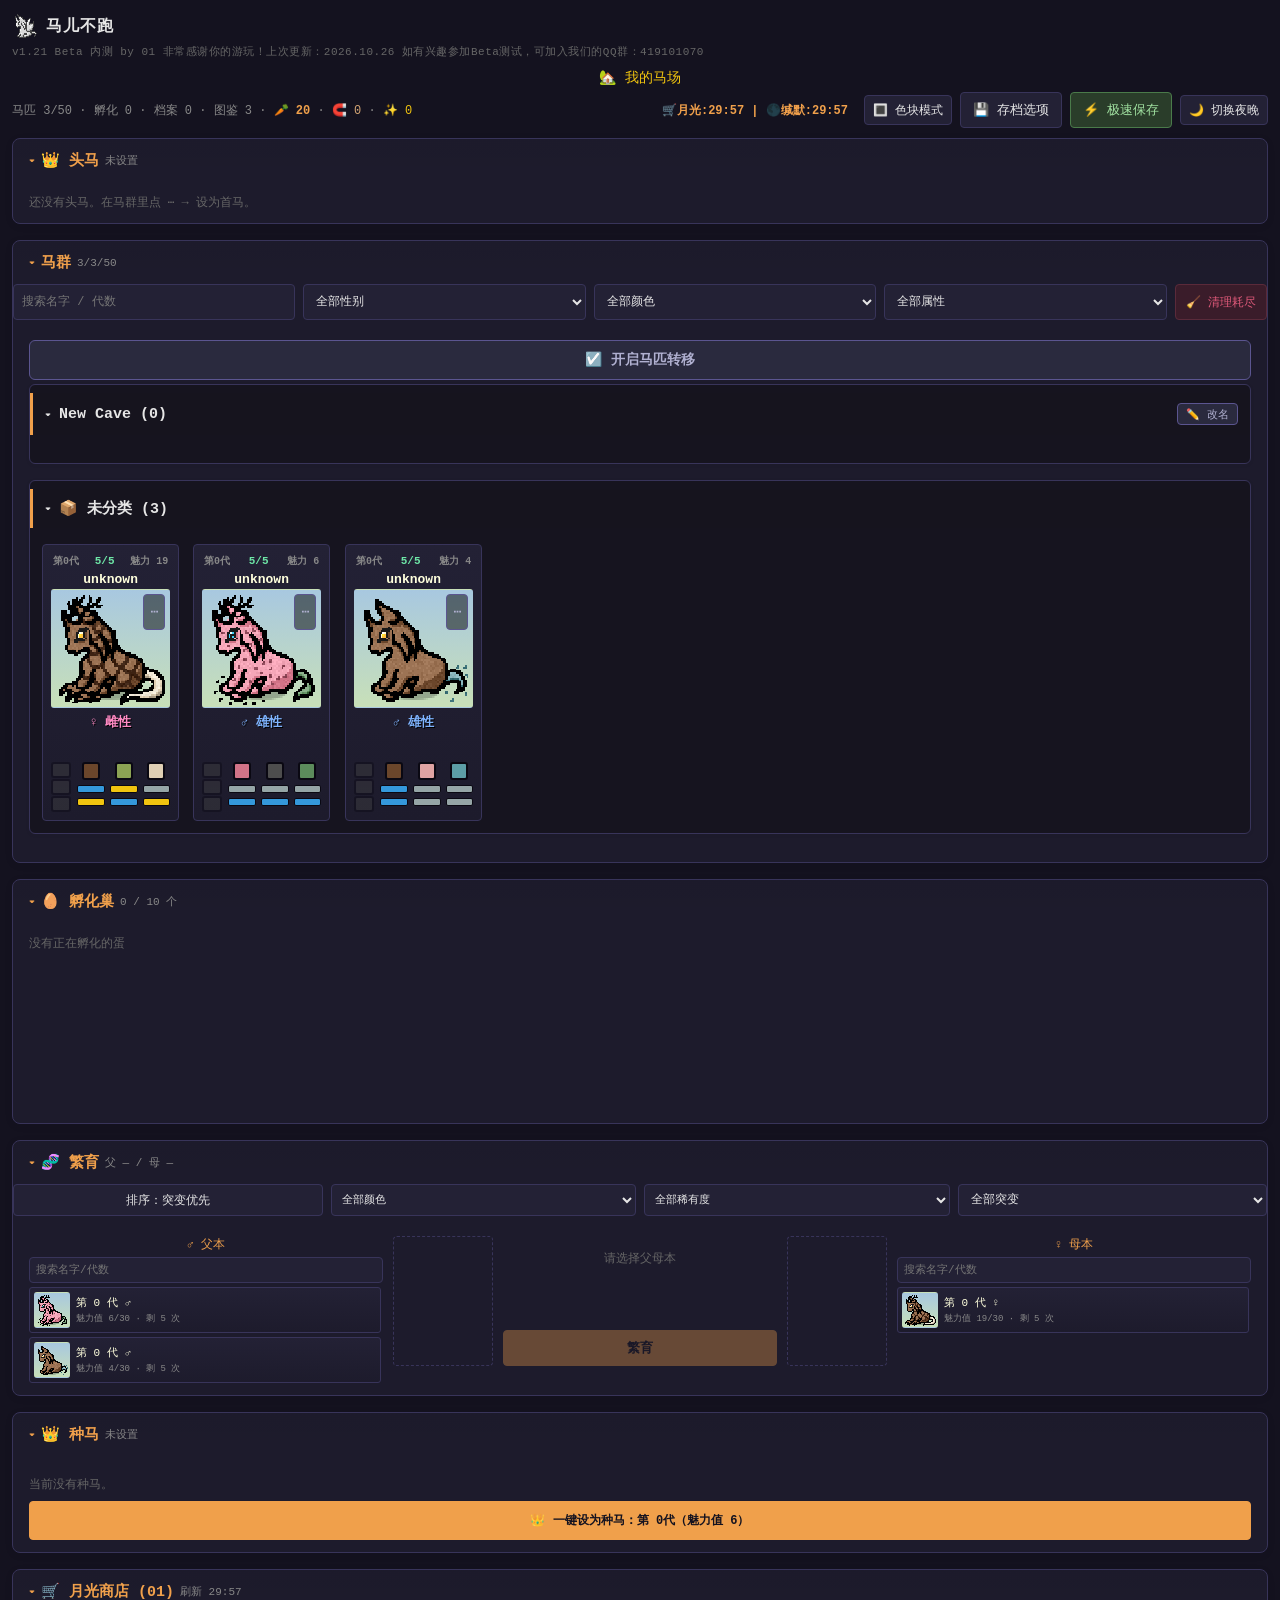
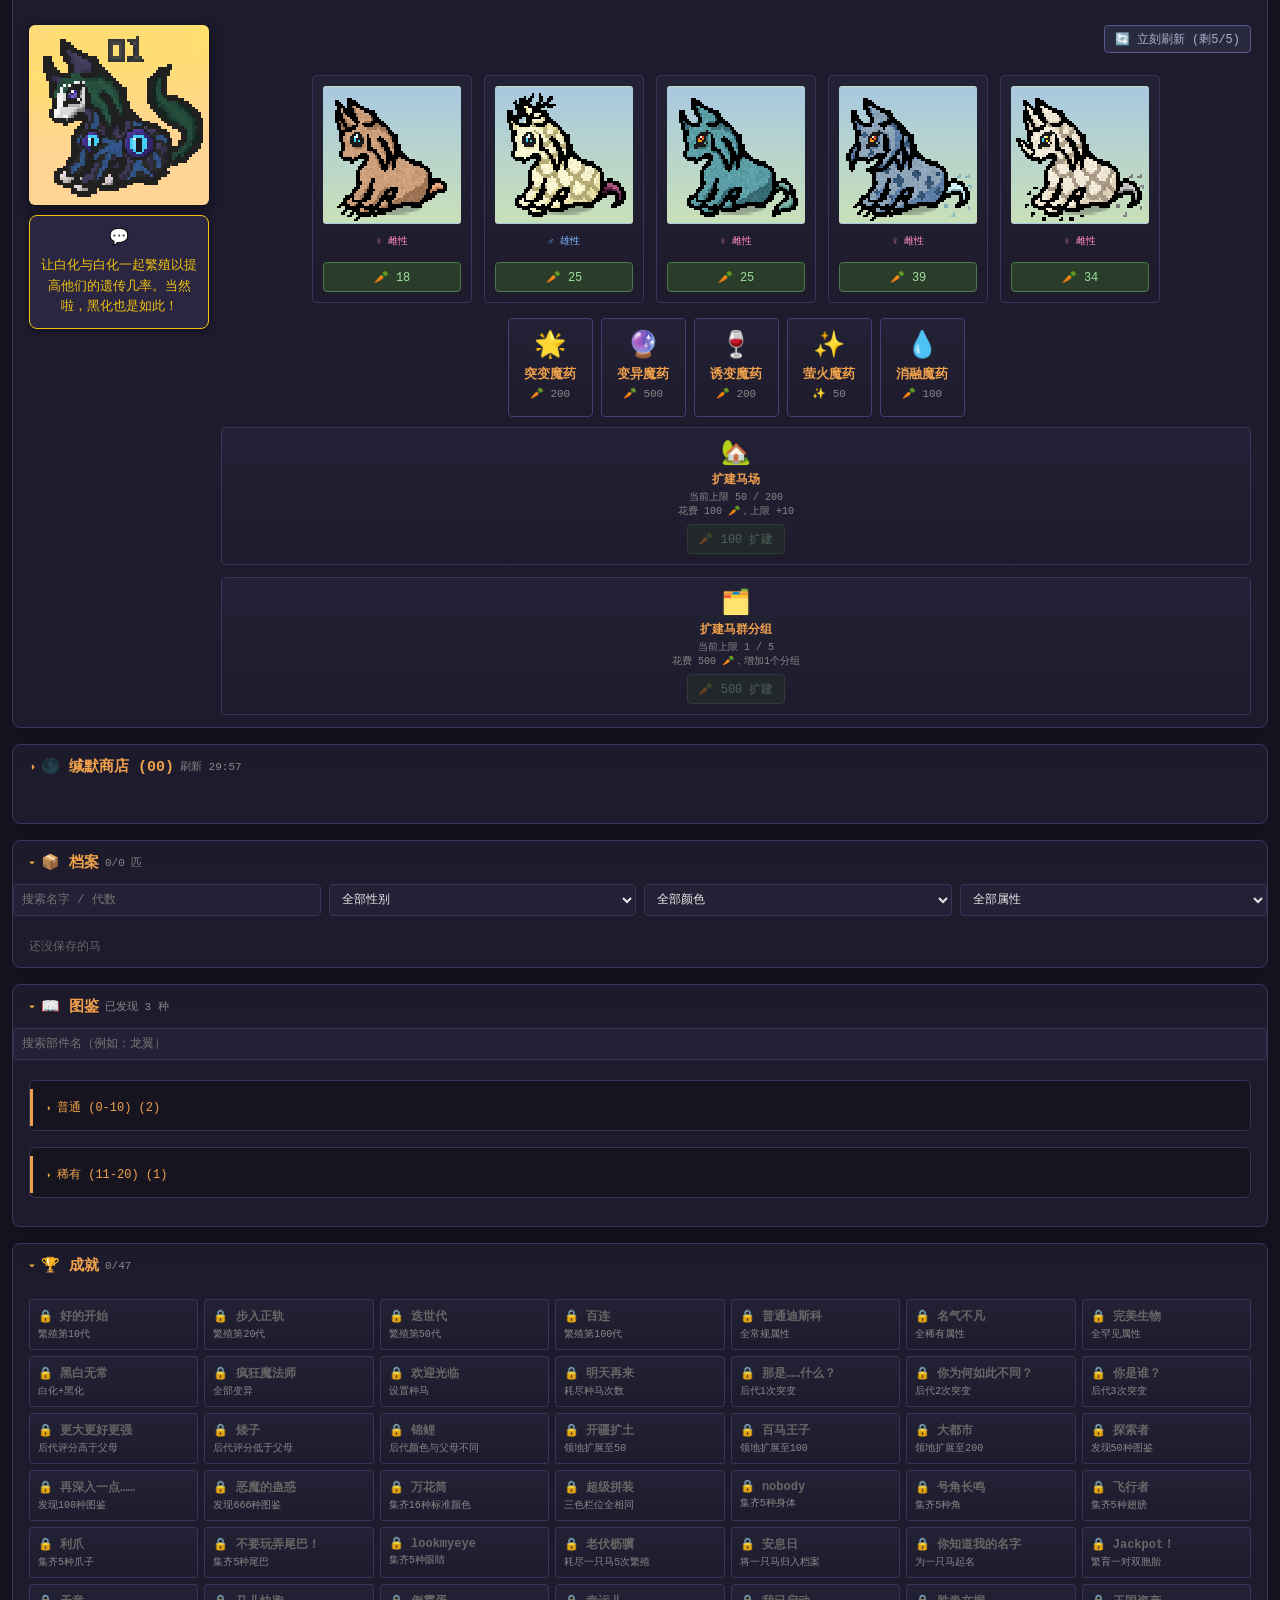
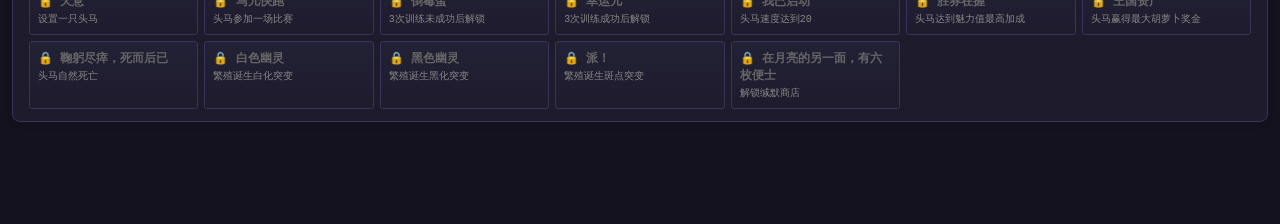
==== index.html @ 08a5d89a "V1.21 Beta 马儿不跑 2026.10.26 qol更新 qol，fix，明天上传日志" ====
<!DOCTYPE html>
<html lang="zh-CN">
<script>
  (function () {
    var t = localStorage.getItem('wd_theme_mode') || 'dark';
    document.documentElement.dataset.theme = t;
    if (t === 'light') document.documentElement.classList.add('light-mode-html');
  })();
</script>
<style>
  html[data-theme="light"],
  html[data-theme="light"] body { background-color: #a38f73 !important; }
  html[data-theme="dark"],
  html[data-theme="dark"] body { background-color: #14121f !important; }
</style>
<head>
<meta charset="UTF-8">
<meta name="viewport" content="width=device-width,initial-scale=1,maximum-scale=1,user-scalable=no,viewport-fit=cover">
<meta name="apple-mobile-web-app-capable" content="yes">
<meta name="theme-color" content="#14121f">
<title>马儿不跑</title>
<link rel="icon" type="image/png" href="images/horse.png">
<link rel="stylesheet" href="style.css">
</head>
<body>

<div id="err"></div>

<h1><img src="images/horse.png" class="logo-icon" alt="">马儿不跑</h1>

<div class="meta">v1.21 Beta 内测 by 01 非常感谢你的游玩！上次更新：2026.10.26 如有兴趣参加Beta测试，可加入我们的QQ群：419101070</div>
<div id="farmNameBox" style="text-align: center; font-size: 14px; color: var(--farm-name-fg); margin-top: 5px; margin-bottom: 5px; cursor: pointer; max-width: 80%; margin-left: auto; margin-right: auto; overflow: hidden; white-space: nowrap; text-overflow: ellipsis;" onclick="editFarmName()" title="点击修改马场名字">🏡 我的马场</div>
<div class="tb">
  <span id="stat"></span>
  <span id="globalClock" style="font-size:12px; color:var(--clock-fg); font-weight:bold; margin-right:8px;"></span>
  <button id="toggleModeBtn" onclick="toggleDisplayMode()" style="font-size:12px; padding:4px 8px; min-height:30px;">🔳 色块模式</button>
 <button id="svBtn">💾 存档选项</button>
 <button id="quickSvBtn" style="background:#2a3d2a; border-color:#4a7a4a; color:#a0e0a0;">⚡ 极速保存</button>
<button id="themeBtn" onclick="toggleTheme()" style="font-size:12px; padding:4px 8px; min-height:30px;">🌙 切换夜晚</button>
</div>

<details open>
  <summary>👑 头马 <span id="headSub" class="sb"></span></summary>
  <div id="headBox"></div>
</details>

<details open>
  <summary>马群 <span id="cCount" class="sb"></span></summary>
 <div class="filter">
  <input id="sName" placeholder="搜索名字 / 代数">
  <select id="sSex">
    <option value="">全部性别</option>
    <option value="m">♂ 雄性</option>
    <option value="f">♀ 雌性</option>
    <option value="h">⚥ 雌雄同体</option>
    <option value="exhausted">🚫 次数用尽</option>
  </select>
  <select id="sColor">
    <option value="">全部颜色</option>
  </select>
  <select id="sMut">
    <option value="">全部属性</option>
    <option value="any">带有突变</option>
    <option value="albino">白化</option>
    <option value="melanor">黑化</option>
    <option value="pie">斑点</option>
    <option value="firefly">萤火虫</option>
    <option value="sterile">不育</option>
    <option value="doubleWomb">双子宫</option>
  </select>
  <button class="danger" onclick="cleanExhaustedHorses()" style="padding: 6px 10px; font-size: 12px; white-space: nowrap; margin-left: auto;">🧹 清理耗尽</button>
</div>
  <div id="list"></div>
</details>

<details open>
  <summary>🥚 孵化巢 <span id="hatchCount" class="sb"></span></summary>
  <div id="hatch" class="gd"></div>
</details>

<details open>
  <summary>🧬 繁育 <span id="breedInfo" class="sb"></span></summary>
  <div class="breed-toolbar">
    <button id="breedSortBtn">排序：默认</button>
    <select id="breedFilterCol" class="breed-search" style="flex:1; min-height:32px; margin-bottom:0;">
      <option value="">全部颜色</option>
    </select>
    <select id="breedFilterRarity" class="breed-search" style="flex:1; min-height:32px; margin-bottom:0;">
      <option value="">全部稀有度</option>
    </select>
  </div>
  <div class="breed-wrap">
    <!-- PC 左侧父本列表 -->
    <div class="breed-col pc-only">
      <div class="breed-head">♂ 父本</div>
      <input id="breedMSearch" placeholder="搜索名字/代数" class="breed-search">
      <div id="breedM" class="breed-list"></div>
    </div>

    <!-- 手机端顶部：双大头像 -->
    <div class="mobile-only" style="width:100%; justify-content:space-around; margin-bottom:10px;">
      <div id="breedMAvatarMobile"></div>
      <div id="breedFAvatarMobile"></div>
    </div>

    <!-- PC 左侧父本大头像 -->
    <div class="breed-avatar-col pc-only" id="breedMAvatar"></div>
    
    <!-- 中间结果与操作区 -->
    <div class="breed-center-col">
      <div class="mobile-only" style="width:100%; flex-direction:column; gap:8px; margin-bottom:10px;">
         <select id="breedMSelect" class="breed-search" style="margin-bottom:0;"></select>
         <select id="breedFSelect" class="breed-search" style="margin-bottom:0;"></select>
      </div>
      <div id="breedMidInfo" class="sb" style="text-align:center; margin-bottom:10px;"></div>
      <button id="breedGoBtn" class="primary" disabled>繁育</button>
    </div>

    <!-- PC 右侧母本大头像 -->
    <div class="breed-avatar-col pc-only" id="breedFAvatar"></div>

    <!-- PC 右侧母本列表 -->
    <div class="breed-col pc-only">
      <div class="breed-head">♀ 母本</div>
      <input id="breedFSearch" placeholder="搜索名字/代数" class="breed-search">
      <div id="breedF" class="breed-list"></div>
    </div>
  </div>
</details>

<details open>
  <summary>👑 种马 <span id="studSub" class="sb"></span></summary>
  <div id="studBox"></div>
</details>

<details open id="store01-details">
  <summary>🛒 月光商店 (01) <span id="storeTimer" class="sb"></span></summary>
  <div class="store-layout">
    <div class="shopkeeper" id="shop01">
     <img src="images/01.png" alt="01" class="k01-img">
      <div class="k01-dialogue" id="k01Text">...</div>
    </div>
    <div class="store-main">
      <div id="storeGrid" class="gd3"></div>
      <div id="potionGrid" class="gd2"></div>
      <div id="capBox" style="margin-top:10px"></div>
    </div>
  </div>
</details>

<details id="store00-details" style="margin-top:10px;">
  <summary>🌑 缄默商店 (00) <span id="store00Timer" class="sb"></span> <span id="store00Sub" class="sb"></span></summary>
  <div class="store-layout">
    <div class="shopkeeper" id="shop00">
      <img src="images/00.png" alt="00" class="k01-img" style="transform: scaleX(-1);">
      <div class="k01-dialogue" id="k00Text" style="border-color:var(--dialogue-bd);color:var(--dialogue-fg);">...</div>
    </div>
    <div class="store-main">
      <div id="store00Grid" class="gd3"></div>
      <div id="potion00Grid" class="gd2"></div>
      <div id="cap00Box" style="margin-top:10px"></div>
    </div>
  </div>
</details>

<details open>
  <summary>📦 档案 <span id="arcCount" class="sb"></span></summary>
 <div class="filter" style="margin-bottom:10px;">
  <input id="arcName" placeholder="搜索名字 / 代数" oninput="mkArc()">
  <select id="arcSex" onchange="mkArc()">
    <option value="">全部性别</option>
    <option value="m">♂ 雄性</option>
    <option value="f">♀ 雌性</option>
    <option value="h">⚥ 雌雄同体</option>
  </select>
  <select id="arcColor" onchange="mkArc()">
    <option value="">全部颜色</option>
  </select>
  <select id="arcMut" onchange="mkArc()">
    <option value="">全部属性</option>
    <option value="any">带有突变</option>
    <option value="albino">白化</option>
    <option value="melanor">黑化</option>
    <option value="pie">斑点</option>
    <option value="firefly">萤火虫</option>
    <option value="sterile">不育</option>
    <option value="doubleWomb">双子宫</option>
  </select>
</div>
  <div id="arc"></div>
</details>

<details open>
  <summary>📖 图鉴 <span id="dexCount" class="sb"></span></summary>
  <input id="dexSearch" class="dex-search" placeholder="搜索部件名（例如：龙翼）">
  <div id="dex"></div>
</details>

<details open>
  <summary>🏆 成就 <span id="achCount" class="sb"></span></summary>
  <div id="ach"></div>
</details>

<div id="modal" class="md" style="display:none">
  <div id="modalC" class="mdc"></div>
</div>

<script src="script.js"></script>
</body>
</html>
---- style.css ----
/* ==========================================
   🐎 马儿不跑 v1.20 — 主题架构 CSS
   结构：
     1. Reset / Base
     2. 主题变量（dark / light）
     3. 组件样式（只认变量）
     4. 布局锁定 + 响应式
   ========================================== */

/* ---------- 1. Reset / Base ---------- */
* {
  box-sizing: border-box;
  -webkit-tap-highlight-color: transparent;
}
html, body {
  touch-action: manipulation;
}
html {
  overflow-y: scroll !important;
}
body {
  margin: 0;
  padding: 12px 12px 90px;
  font-family: ui-monospace, Menlo, Consolas, monospace;
  font-size: 14px;
  -webkit-text-size-adjust: 100%;
}

/* ---------- 2. 主题变量 ---------- */

/* 🌙 暗夜 */
html[data-theme="dark"] {
  --page-bg: #14121f;
  --page-bg-image:
    radial-gradient(1.5px 1.5px at 20px 30px, #ffffff, transparent),
    radial-gradient(1px 1px at 50px 70px, #ffffff, transparent),
    radial-gradient(2px 2px at 90px 40px, rgba(255,255,255,0.8), transparent),
    radial-gradient(1px 1px at 150px 120px, #ffffff, transparent),
    radial-gradient(2px 2px at 200px 60px, #ffffff, transparent),
    radial-gradient(1.5px 1.5px at 250px 180px, rgba(255,255,255,0.5), transparent);
  --page-bg-size: 300px 300px;
  --page-fg: #e6e6e6;
  --page-dim: #888;
  --page-muted: #666;

  --accent: #f0a04b;
  --accent-fg: #14121f;
  --gold: #f1c40f;
  --carrot: #f0a04b;
  --name: #ffd;

  --card-bg: linear-gradient(180deg, #232135 0%, #1d1b2c 100%);
  --card-bd: #38345a;
  --card-hover-bd: #5b5590;
  --card-sel-bd: #f0a04b;

  --avatar-bg: #1d1b2c;
  --avatar-bd: #38345a;

  --btn-bg: #232135;
  --btn-bd: #38345a;
  --btn-fg: #e6e6e6;
  --btn-active: #2e2b47;

  --primary-bg: #f0a04b;
  --primary-bd: #f0a04b;
  --primary-fg: #14121f;

  --buy-bg: #2a3d2a;
  --buy-bd: #4a7a4a;
  --buy-fg: #a0e0a0;

  --danger-bg: #3a1c2a;
  --danger-bd: #5a2a3a;
  --danger-fg: #e05a7a;

  --test-bg: #2a2a3e;
  --test-bd: #5b5590;
  --test-fg: #b0b0d0;

  --input-bg: #232135;
  --input-bd: #38345a;
  --input-fg: #e6e6e6;

  --modal-bg: linear-gradient(180deg, #232135 0%, #1d1b2c 100%);
  --modal-bd: #5b5590;

  --bar-bg: #1d1b2c;
  --bar-top: #f0a04b;

  --toast-bg: #2a2540;
  --toast-bd: #f1c40f;
  --toast-fg: #f1c40f;
  --toast-shadow: 0 4px 12px rgba(0, 0, 0, .5);

  --head-bg: linear-gradient(180deg, #2a2540 0%, #1d1b2c 100%);
  --head-bd: #f1c40f;
  --head-fg: #f1c40f;

  --ach-bg: linear-gradient(180deg, #4a3a20 0%, #2a1d10 100%);
  --ach-bd: #f1c40f;
  --ach-fg: #f1c40f;
  --ach-glow: rgba(241, 196, 15, 0.2);

  --dialogue-bg: #2a2540;
  --dialogue-bd: #f1c40f;
  --dialogue-fg: #f1c40f;

  --sa-bg: #0f0d18;
  --sa-bd: #38345a;

  --sex-m: #7fb4ff;
  --sex-f: #ff8ac4;
  --sex-h: #f1c40f;

  --st-ready: #6ee7a7;
  --st-cool: #f0a04b;
  --st-used: #e05a7a;
  --st-hatch: #b0a0ff;

  --r1: #6ee7a7;
  --r2: #7fb4ff;
  --r3: #f1c40f;

  --mut: #ff8ac4;
  --mut-glow: rgba(255, 138, 196, 0.4);
  --sterile: #e05a7a;

  --tag-bd: #2e2b47;
  --tag-fg: #b0b0b0;
  --tag-common-bd: #4a4a5e;
  --tag-common-fg: #a0a0a8;
  --tag-rare-bd: #4a7ac0;
  --tag-rare-fg: #7fb4ff;
  --tag-epic-bd: #c09a3a;
  --tag-epic-fg: #f1c40f;
  --tag-albino-bd: #e0e0e0;
  --tag-albino-fg: #fff;
  --tag-albino-bg: #333;
  --tag-melanor-bd: #666;
  --tag-melanor-fg: #aaa;
  --tag-melanor-bg: #000;
  --tag-var-bd: #c05a9a;
  --tag-var-fg: #ff8ac4;

  --part-c: #95a5a6;
  --part-r: #3498db;
  --part-e: #f1c40f;
  --mut-box-bd: #0a0812;
  --mut-box-bg: #333;
  --mut-box-empty: #444;
  --color-box-bd: #0a0812;

  --potion-fg: #c0a0ff;
  --potion-bd: #4a3a7a;

  --err-bg: #4a1010;
  --err-fg: #ff9a9a;
}

/* ☀️ 沙色白昼 */
html[data-theme="light"] {
  --page-bg: #a38f73;
  --page-bg-image: none;
  --page-bg-size: auto;
  --page-fg: #2b1405;
  --page-dim: #664229;
  --page-muted: #6b5640;

  --accent: #8c502b;
  --accent-fg: #fff5e6;
  --gold: #4a2e1b;
  --carrot: #8c502b;
  --name: #2b1405;

  --card-bg: linear-gradient(180deg, #dfcbb3 0%, #c4ab8e 100%);
  --card-bd: #664229;
  --card-hover-bd: #8a5f3a;
  --card-sel-bd: #4a2e1b;

  --avatar-bg: #d4bfa5;
  --avatar-bd: #664229;

  --btn-bg: #c4ab8e;
  --btn-bd: #664229;
  --btn-fg: #2b1405;
  --btn-active: #b39d80;

  --primary-bg: #8c6f52;
  --primary-bd: #4a2e1b;
  --primary-fg: #fff5e6;

  --buy-bg: #8c6f52;
  --buy-bd: #4a2e1b;
  --buy-fg: #f0e8d0;

  --danger-bg: #b35959;
  --danger-bd: #7a3232;
  --danger-fg: #fff;

  --test-bg: #b8a48c;
  --test-bd: #664229;
  --test-fg: #2b1405;

  --input-bg: #e0cbb3;
  --input-bd: #664229;
  --input-fg: #2b1405;

  --modal-bg: linear-gradient(180deg, #dfcbb3 0%, #c4ab8e 100%);
  --modal-bd: #664229;

  --bar-bg: #c4ab8e;
  --bar-top: #8c502b;

  --toast-bg: #dfcbb3;
  --toast-bd: #664229;
  --toast-fg: #2b1405;
  --toast-shadow: 0 4px 12px rgba(43, 20, 5, 0.3);

  --head-bg: linear-gradient(180deg, #dfcbb3 0%, #c4ab8e 100%);
  --head-bd: #664229;
  --head-fg: #4a2e1b;

  --ach-bg: linear-gradient(180deg, #e8c2a6 0%, #d4af37 100%);
  --ach-bd: #b8860b;
  --ach-fg: #4a2e1b;
  --ach-glow: rgba(212, 175, 55, 0.4);

  --dialogue-bg: #dfcbb3;
  --dialogue-bd: #664229;
  --dialogue-fg: #2b1405;

  --sa-bg: #e0cbb3;
  --sa-bd: #664229;

  --sex-m: #4a6fa5;
  --sex-f: #a54a72;
  --sex-h: #8a7020;

  --st-ready: #2d6e4a;
  --st-cool: #8c502b;
  --st-used: #a04060;
  --st-hatch: #6050a0;

  --r1: #2d6e4a;
  --r2: #4a6fa5;
  --r3: #8a7020;

  --mut: #8f3b57;
  --mut-glow: rgba(143, 59, 87, 0.4);
  --sterile: #b35959;

  --tag-bd: #664229;
  --tag-fg: #664229;
  --tag-common-bd: #8a7057;
  --tag-common-fg: #5c4a30;
  --tag-rare-bd: #4a6fa5;
  --tag-rare-fg: #3a5f95;
  --tag-epic-bd: #8a7020;
  --tag-epic-fg: #6a5510;
  --tag-albino-bd: #999;
  --tag-albino-fg: #333;
  --tag-albino-bg: #f0f0f0;
  --tag-melanor-bd: #444;
  --tag-melanor-fg: #ccc;
  --tag-melanor-bg: #222;
  --tag-var-bd: #8f3b57;
  --tag-var-fg: #8f3b57;

  --part-c: #7a8a8b;
  --part-r: #2a7ab0;
  --part-e: #c0a000;
  --mut-box-bd: #0a0812;
  --mut-box-bg: #333;
  --mut-box-empty: #999;
  --color-box-bd: #0a0812;

  --potion-fg: #5a3a9a;
  --potion-bd: #664229;

  --err-bg: #7a2020;
  --err-fg: #ffe0e0;
}

/* ---------- 通用（不跟主题） ---------- */
:root {
  --horse-bg: linear-gradient(180deg, #a8c8e0 0%, #c8e0b8 100%);
  --overlay-bg: rgba(0, 0, 0, .75);
}

/* ---------- 3. 组件样式 ---------- */
body {
  background-color: var(--page-bg);
  color: var(--page-fg);
  position: relative;
}

body::before {
  content: '';
  position: fixed;
  top: 0; left: 0; right: 0; bottom: 0;
  background-image: var(--page-bg-image);
  background-size: var(--page-bg-size);
  z-index: -1;
  pointer-events: none;
}
html[data-theme="light"] body::before {
  display: none;
}

/* 🌟 商店翅膀高亮 */
.sc-wing-highlight {
  box-shadow: 0 0 0 2px var(--gold), 0 0 12px var(--toast-shadow) !important;
  border-color: var(--gold) !important;
}

#err {
  position: fixed; /* 👈 改成悬浮 */
  top: 10px;
  left: 50%;
  transform: translateX(-50%);
  z-index: 9999;
  display: none;
  background: var(--err-bg);
  color: var(--err-fg);
  padding: 8px 16px;
  font-size: 11px;
  border-radius: 6px;
  box-shadow: 0 4px 12px rgba(0,0,0,0.5);
  word-break: break-all;
  max-width: 90vw;
}

h1 {
  font-size: 16px;
  margin: 0 0 10px;
  letter-spacing: 1px;
  display: flex;
  align-items: center;
  gap: 6px;
}
.logo-icon {
  width: 28px;
  height: 28px;
  image-rendering: pixelated;
  image-rendering: crisp-edges;
}

details { margin-bottom: 12px; }
summary {
  cursor: pointer;
  font-size: 13px;
  color: var(--accent);
  padding: 6px 0;
  user-select: none;
  -webkit-user-select: none;
  list-style: none;
  display: flex;
  align-items: center;
  gap: 6px;
}
summary::-webkit-details-marker { display: none; }
summary::before {
  content: '▾';
  font-size: 11px;
  display: inline-block;
  transition: transform .15s;
}
details:not([open]) summary::before {
  transform: rotate(-90deg);
}
.sb {
  font-size: 11px;
  color: var(--page-dim);
  font-weight: normal;
  letter-spacing: 0;
}
.tb {
  display: flex;
  gap: 8px;
  align-items: center;
  flex-wrap: wrap;
  margin-bottom: 10px;
}
#stat {
  color: var(--page-dim);
  font-size: 12px;
  flex: 1 1 auto;
}

button {
  background: var(--btn-bg);
  color: var(--btn-fg);
  border: 1px solid var(--btn-bd);
  padding: 8px 12px;
  font-family: inherit;
  font-size: 13px;
  cursor: pointer;
  border-radius: 4px;
  min-height: 36px;
}
button:active:not(:disabled) {
  background: var(--btn-active);
}
button:disabled {
  opacity: .35;
  cursor: not-allowed;
}
.primary {
  background: var(--primary-bg);
  color: var(--primary-fg);
  border-color: var(--primary-bd);
  font-weight: bold;
}
.test {
  background: var(--test-bg);
  border-color: var(--test-bd);
  color: var(--test-fg);
}
.buy {
  background: var(--buy-bg);
  border-color: var(--buy-bd);
  color: var(--buy-fg);
  padding: 5px 10px;
  font-size: 12px;
  min-height: 30px;
}
.danger {
  background: var(--danger-bg);
  border-color: var(--danger-bd);
  color: var(--danger-fg);
}

.filter {
  display: flex;
  gap: 8px;
  margin-bottom: 8px;
  flex-wrap: wrap;
}
.filter input,
.filter select {
  background: var(--input-bg);
  color: var(--input-fg);
  border: 1px solid var(--input-bd);
  padding: 6px 8px;
  border-radius: 4px;
  font-family: inherit;
  font-size: 12px;
  flex: 1 1 120px;
  min-height: 32px;
}

.gd {
  display: grid;
  grid-template-columns: repeat(auto-fill, minmax(135px, 1fr));
  gap: 14px;
}
.gd3 {
  display: grid;
  grid-template-columns: repeat(auto-fill, minmax(120px, 1fr));
  gap: 8px;
  margin-bottom: 10px;
}
.gd2 {
  display: grid;
  grid-template-columns: 1fr 1fr;
  gap: 8px;
}

.card {
  background: var(--card-bg);
  border: 1px solid var(--card-bd);
  padding: 6px;
  cursor: pointer;
  position: relative;
  border-radius: 4px;
  user-select: none;
  -webkit-user-select: none;
}
.card.sel {
  border-color: var(--card-sel-bd);
  box-shadow: 0 0 0 1px var(--card-sel-bd);
}
.card.dis {
  opacity: .5;
  cursor: not-allowed;
}
.card.stud {
  border-color: var(--gold);
  box-shadow: 0 0 0 1px var(--gold);
}
.card.egg { cursor: default; }
.card.mut-highlight {
  border-color: var(--mut) !important;
  box-shadow: 0 0 8px var(--mut-glow);
}
.card.mut-highlight.sel {
  box-shadow: 0 0 0 1px var(--card-sel-bd), 0 0 8px var(--mut-glow);
}

/* 马匹预览框 */
.pxb {
  position: relative;
  width: 100%;
  aspect-ratio: 1 / 1; /* 👈 锁死正方形 */
  padding-top: 0;      /* 👈 删掉原来的 padding-top */
  background: var(--horse-bg);
  border: 1px solid transparent;
  border-radius: 3px;
  overflow: hidden;
}

.pxb canvas {
  position: absolute;
  top: 0;
  left: 0;
  width: 100%;
  height: 100%;
  image-rendering: pixelated;
  image-rendering: crisp-edges;
}

.card .nm {
  font-size: 11px;
  color: var(--name);
  text-align: center;
  margin-top: 4px;
  font-weight: bold;
  overflow: hidden;
  white-space: nowrap;
  text-overflow: ellipsis;
}
.card .gn {
  font-size: 10px;
  color: var(--page-dim);
  text-align: center;
  margin-top: 2px;
}
.card .sx {
  font-size: 10px;
  text-align: center;
  margin-top: 1px;
}
.m { color: var(--sex-m); }
.f { color: var(--sex-f); }
.h { color: var(--sex-h); }
.card .st {
  font-size: 10px;
  text-align: center;
  margin-top: 2px;
}
.st.ready { color: var(--st-ready); }
.st.cool  { color: var(--st-cool); }
.st.used  { color: var(--st-used); }
.st.hatch { color: var(--st-hatch); }
.card .rar {
  font-size: 9px;
  text-align: center;
  margin-top: 2px;
  color: var(--page-dim);
}
.rar.r1 { color: var(--r1); }
.rar.r2 { color: var(--r2); }
.rar.r3 { color: var(--r3); }
.card .tl {
  display: flex;
  flex-wrap: wrap;
  gap: 2px;
  margin-top: 4px;
  justify-content: center;
}
.tag {
  font-size: 9px;
  padding: 1px 3px;
  border-radius: 2px;
  border: 1px solid var(--tag-bd);
  color: var(--tag-fg);
}
.tag.common { border-color: var(--tag-common-bd); color: var(--tag-common-fg); }
.tag.rare   { border-color: var(--tag-rare-bd); color: var(--tag-rare-fg); }
.tag.epic   { border-color: var(--tag-epic-bd); color: var(--tag-epic-fg); }
.tag.albino { border-color: var(--tag-albino-bd); color: var(--tag-albino-fg); background: var(--tag-albino-bg); }
.tag.melanor { border-color: var(--tag-melanor-bd); color: var(--tag-melanor-fg); background: var(--tag-melanor-bg); }
.tag.variation { border-color: var(--tag-var-bd); color: var(--tag-var-fg); }
.card .mb {
  position: absolute;
  top: 3px;
  right: 3px;
  width: 22px;
  height: 22px;
  padding: 0;
  background: var(--test-bg);
  border: 1px solid var(--test-bd);
  color: var(--test-fg);
  font-size: 13px;
  line-height: 1;
  cursor: pointer;
  border-radius: 3px;
  min-height: 0;
  z-index: 2;
}

/* 图鉴格子 */
.dxl {
  display: grid;
  grid-template-columns: repeat(auto-fill, minmax(84px, 1fr));
  gap: 5px;
}
.dxi {
  background: var(--card-bg);
  border: 1px solid var(--card-bd);
  border-radius: 3px;
  padding: 4px;
  display: flex;
  flex-direction: column;
  align-items: center;
}
.dxi .dn {
  font-size: 8px;
  color: var(--page-dim);
  margin-top: 3px;
  text-align: center;
  width: 100%;
  line-height: 1.4;
  word-break: break-all;
}

/* 商店卡片 */
.sc {
  background: var(--card-bg);
  border: 1px solid var(--card-bd);
  padding: 6px;
  border-radius: 4px;
  display: flex;
  flex-direction: column;
  align-items: center;
  position: relative;
}
.sc .ssx {
  font-size: 10px;
  margin: 4px 0 2px;
  text-align: center;
}
.sc.sold { opacity: .35; }
.sc.sold .buy { display: none; }

/* 药剂卡 */
.pc {
  background: var(--card-bg);
  border: 1px solid var(--potion-bd);
  border-radius: 4px;
  padding: 8px;
  display: flex;
  flex-direction: column;
  align-items: center;
  text-align: center;
}
.pc .ic { font-size: 24px; }
.pc .pn {
  font-size: 12px;
  color: var(--potion-fg);
  font-weight: bold;
  margin-top: 4px;
}
.pc .pd {
  font-size: 10px;
  color: var(--page-dim);
  margin: 2px 0 6px;
}
.pc .pct {
  font-size: 10px;
  color: var(--r1);
  margin-top: 4px;
}

.em {
  color: var(--page-muted);
  font-size: 12px;
}
.cr {
  color: var(--carrot);
  font-weight: bold;
}

/* 底部操作栏 */
.bb {
  position: fixed;
  left: 0;
  right: 0;
  bottom: 0;
  background: var(--bar-bg);
  border-top: 1px solid var(--bar-top);
  padding: 8px 12px;
  padding-bottom: calc(8px + env(safe-area-inset-bottom));
  display: flex;
  gap: 8px;
  align-items: center;
  z-index: 100;
  box-shadow: 0 -4px 12px rgba(0, 0, 0, .4);
}
.bb #bbInfo {
  flex: 1 1 auto;
  font-size: 11px;
  color: var(--page-dim);
  overflow: hidden;
  white-space: nowrap;
  text-overflow: ellipsis;
}

/* 模态框 */
.md {
  position: fixed;
  inset: 0;
  background: var(--overlay-bg);
  display: flex;
  align-items: center;
  justify-content: center;
  padding: 16px;
  z-index: 200;
}
.mdc {
  background: var(--modal-bg);
  border: 1px solid var(--modal-bd);
  border-radius: 6px;
  padding: 14px;
  max-width: 420px;
  width: 100%;
  max-height: 80vh;
  overflow-y: auto;
  color: var(--page-fg);
}
.mdt {
  font-size: 14px;
  color: var(--accent);
  font-weight: bold;
  margin-bottom: 10px;
}
.ma {
  display: flex;
  flex-direction: column;
  gap: 6px;
  margin-bottom: 10px;
}
.ma button {
  width: 100%;
  text-align: left;
  padding: 10px 12px;
  font-size: 13px;
}
.mc {
  width: 100%;
  padding: 10px;
  background: var(--test-bg);
  color: var(--test-fg);
  border: 1px solid var(--test-bd);
}
.hint {
  font-size: 11px;
  color: var(--page-dim);
  margin: 4px 0;
}
.sa {
  width: 100%;
  height: 120px;
  background: var(--sa-bg);
  color: var(--page-fg);
  border: 1px solid var(--sa-bd);
  border-radius: 3px;
  padding: 6px;
  font-family: inherit;
  font-size: 11px;
  resize: none;
}
.mbs {
  display: flex;
  gap: 8px;
  margin-top: 8px;
}
.mbs button { flex: 1; }

/* 种马面板 */
.si {
  background: var(--card-bg);
  border: 1px solid var(--potion-bd);
  border-radius: 4px;
  padding: 10px;
  display: flex;
  gap: 10px;
  align-items: center;
  flex-wrap: wrap;
}
.si .pxb {
  width: 80px;
  height: 80px;
  padding-top: 0;
  flex-shrink: 0;
}
.si .sd {
  font-size: 12px;
  line-height: 1.6;
  flex: 1 1 140px;
}
.si .sd b { color: var(--gold); }

/* 成就 */
.achl {
  display: grid;
  grid-template-columns: repeat(auto-fill, minmax(150px, 1fr));
  gap: 6px;
}
.achi {
  background: var(--card-bg);
  border: 1px solid var(--card-bd);
  border-radius: 3px;
  padding: 8px;
  font-size: 11px;
}
.achi.on {
  border-color: var(--ach-bd);
  background: var(--ach-bg);
  box-shadow: 0 0 10px var(--ach-glow);
}
.achi .an {
  font-size: 12px;
  font-weight: bold;
  color: var(--ach-fg);
}
.achi.off .an { color: var(--page-muted); }
.achi .ad {
  font-size: 10px;
  color: var(--page-dim);
  margin-top: 2px;
}

/* 图鉴分组 */
.dex-group {
  margin-bottom: 12px;
}
.dex-group-title {
  font-size: 12px;
  color: var(--accent);
  margin: 8px 0 4px;
  padding-left: 4px;
  border-left: 3px solid var(--accent);
}

/* Toast */
.toast {
  position: fixed;
  top: 20px;
  left: 50%;
  transform: translateX(-50%) translateY(-20px);
  background: var(--toast-bg);
  border: 1px solid var(--toast-bd);
  color: var(--toast-fg);
  padding: 10px 16px;
  border-radius: 6px;
  font-size: 13px;
  font-weight: bold;
  z-index: 300;
  opacity: 0;
  transition: opacity .3s, transform .3s;
  box-shadow: var(--toast-shadow);
  pointer-events: none;
  white-space: nowrap;
  max-width: 90vw;
  overflow: hidden;
  text-overflow: ellipsis;
}
.toast.show {
  opacity: 1;
  transform: translateX(-50%) translateY(0);
}

/* 繁育面板 */
.breed-wrap {
  display: flex;
  gap: 10px;
  align-items: flex-start;
  flex-wrap: wrap;
}
.breed-col {
  flex: 1 1 200px;
  min-width: 0;
}
.breed-head {
  font-size: 12px;
  color: var(--accent);
  text-align: center;
  margin-bottom: 4px;
}
.breed-search {
  width: 100%;
  background: var(--input-bg);
  color: var(--input-fg);
  border: 1px solid var(--input-bd);
  padding: 4px 6px;
  border-radius: 4px;
  font-family: inherit;
  font-size: 11px;
  margin-bottom: 4px;
  min-height: 26px;
  box-sizing: border-box;
}
.breed-list {
  max-height: 320px;
  overflow-y: auto;
  display: flex;
  flex-direction: column;
  gap: 4px;
  padding-right: 2px;
}
.breed-item {
  display: flex;
  gap: 6px;
  align-items: center;
  background: var(--card-bg);
  border: 1px solid var(--card-bd);
  border-radius: 3px;
  padding: 4px;
  cursor: pointer;
  font-size: 11px;
  user-select: none;
  -webkit-user-select: none;
}
.breed-item.sel {
  border-color: var(--card-sel-bd);
  background: var(--btn-active);
}
.breed-item .bi-px {
  width: 36px;
  height: 36px;
  flex-shrink: 0;
  position: relative;
}
.breed-item .bi-px .pxb {
  position: absolute;
  top: 0;
  left: 0;
  width: 36px;
  height: 36px;
  padding-top: 0;
}
.breed-item .bi-info {
  flex: 1;
  min-width: 0;
  overflow: hidden;
}
.breed-item .bi-name {
  font-size: 11px;
  color: var(--name);
  white-space: nowrap;
  overflow: hidden;
  text-overflow: ellipsis;
  margin-bottom: 2px;
}
.breed-item .bi-meta {
  font-size: 9px;
  color: var(--page-dim);
  white-space: nowrap;
  overflow: hidden;
  text-overflow: ellipsis;
}
.breed-actions {
  display: flex;
  gap: 8px;
  margin-top: 8px;
}
.breed-actions button { flex: 1; }
.breed-toolbar {
  display: flex;
  gap: 8px;
  margin-bottom: 8px;
}
.breed-toolbar button {
  flex: 1;
  font-size: 12px;
  min-height: 32px;
  padding: 4px 8px;
}
.breed-toolbar select { padding: 4px 6px; }

.breed-avatar-col {
  flex: 0 0 100px;
  display: flex;
  flex-direction: column;
  align-items: center;
  justify-content: center;
  min-height: 120px;
  height: 130px;
  background: var(--avatar-bg);
  border: 1px dashed var(--avatar-bd);
  border-radius: 4px;
  padding: 8px;
  box-sizing: border-box;
  overflow: hidden;
}
.breed-center-col {
  flex: 1 1 120px;
  display: flex;
  flex-direction: column;
  align-items: center;
  justify-content: space-between;
  height: 130px;
  box-sizing: border-box;
}
#breedMidInfo {
  height: 45px;
  width: 100%;
  display: flex;
  flex-direction: column;
  align-items: center;
  justify-content: center;
  overflow: hidden;
  text-align: center;
}
#breedGoBtn {
  width: 100%;
  min-height: 36px;
}

.meta {
  font-size: 11px;
  color: var(--page-muted);
  margin: -6px 0 10px;
  letter-spacing: 0.5px;
}

/* 头马 */
.head-card {
  display: flex;
  gap: 10px;
  align-items: center;
  background: var(--head-bg);
  border: 2px solid var(--head-bd);
  border-radius: 6px;
  padding: 8px;
}
.head-card .pxb {
  width: 96px;
  height: 96px;
  padding-top: 0;
  flex-shrink: 0;
}
.head-info {
  flex: 1;
  min-width: 0;
  font-size: 12px;
  line-height: 1.7;
}
.head-info .hn {
  font-size: 14px;
  color: var(--head-fg);
  font-weight: bold;
}
.head-info .hrow { color: var(--page-fg); }
.head-actions {
  display: flex;
  gap: 8px;
  margin-top: 8px;
}
.head-actions button { flex: 1; }

/* 商店布局 */
.store-layout {
  display: flex;
  gap: 12px;
  flex-wrap: wrap;
}
.shopkeeper {
  flex: 0 0 180px;
  display: flex;
  flex-direction: column;
  align-items: center;
  gap: 10px;
}
.k01-img {
  width: 100%;
  max-width: 180px;
  height: auto;
  image-rendering: pixelated;
  border-radius: 6px;
  box-shadow: 0 4px 12px rgba(0,0,0,0.5);
}
.k01-dialogue {
  background: var(--dialogue-bg);
  border: 1px solid var(--dialogue-bd);
  color: var(--dialogue-fg);
  font-size: 13px;
  padding: 10px;
  border-radius: 8px;
  text-align: center;
  line-height: 1.6;
  word-break: break-all;
  position: relative;
  box-shadow: 0 2px 8px rgba(0,0,0,0.3);
}
.k01-dialogue::before {
  content: '💬';
  display: block;
  font-size: 16px;
  margin-bottom: 4px;
}
.store-main {
  flex: 1 1 300px;
  min-width: 0;
}

/* card-new 新卡片 */
.card-new {
  position: relative;
  padding: 8px;
  gap: 6px;
  border: 1px solid var(--card-bd);
  background: var(--card-bg);
  border-radius: 4px;
}
.card-new:hover { border-color: var(--card-hover-bd); }
.card-new.sel {
  border-color: var(--card-sel-bd);
  box-shadow: 0 0 0 1px var(--card-sel-bd);
}
.card-new.dis {
  opacity: 0.5;
  cursor: not-allowed;
}
.card-new.stud {
  border-color: var(--gold);
  box-shadow: 0 0 0 1px var(--gold);
}
.card-top {
  display: flex;
  justify-content: space-between;
  align-items: center;
  font-size: 11px;
  font-weight: bold;
  color: var(--page-dim);
  padding: 0 2px;
  height: 16px;
  margin-bottom: 2px;
}
.card-top .bc { color: var(--st-ready); }
.name-row {
  text-align: center;
  font-size: 13px;
  color: var(--name);
  font-weight: bold;
  height: 18px;
  line-height: 18px;
  overflow: hidden;
  white-space: nowrap;
  text-overflow: ellipsis;
  margin: 0;
}
.sex-row {
  display: flex;
  justify-content: center;
  align-items: center;
  height: 20px;
  margin: 4px 0 0 0;
}
.sex-icon {
  font-size: 13px;
  font-weight: bold;
  text-shadow: 1px 1px 0 #000;
}
.sex-icon.m { color: var(--sex-m); }
.sex-icon.f { color: var(--sex-f); }
.sex-icon.h { color: var(--sex-h); }
.status-row {
  display: flex;
  justify-content: center;
  gap: 6px;
  font-size: 14px;
  height: 18px;
  margin-top: 2px;
}
.card-new .mb {
  position: absolute;
  top: 4px;
  right: 4px;
  width: 22px;
  height: 22px;
  padding: 0;
  font-size: 14px;
  line-height: 20px;
  background: rgba(0,0,0,0.5);
  border: 1px solid var(--test-bd);
  color: var(--test-fg);
  border-radius: 4px;
  z-index: 10;
  cursor: pointer;
  margin: 0;
  box-sizing: border-box;
}
.card-bottom {
  display: grid;
  grid-template-columns: 20px 1fr;
  grid-template-rows: auto auto;
  gap: 6px;
  padding: 4px 0 0 0;
  margin-top: 6px;
}
.mut-col {
  grid-column: 1;
  grid-row: 1 / span 2;
  display: flex;
  flex-direction: column;
  justify-content: space-between;
}
.mut-box {
  width: 20px;
  height: 16px;
  border: 2px solid var(--mut-box-bd);
  border-radius: 3px;
  background: var(--mut-box-bg);
  box-sizing: border-box;
}
.mut-box.empty {
  background: var(--mut-box-empty);
  opacity: 0.4;
}
.right-grid {
  display: grid;
  grid-template-columns: repeat(3, 1fr);
  gap: 5px;
  flex: 1;
  align-items: center;
}
.color-box {
  width: 18px;
  height: 18px;
  border: 2px solid var(--color-box-bd);
  border-radius: 3px;
  box-sizing: border-box;
  justify-self: center;
}
.part-box {
  width: 100%;
  height: 8px;
  border: 1px solid var(--color-box-bd);
  border-radius: 2px;
  box-sizing: border-box;
}
.part-box.c { background: var(--part-c); }
.part-box.r { background: var(--part-r); }
.part-box.e { background: var(--part-e); }

/* PC / 手机端显示控制 */
.pc-only { display: block; }
.mobile-only { display: none !important; }

@media (max-width: 768px) {
  .pc-only { display: none !important; }
  .mobile-only { display: flex !important; }
  .breed-wrap { flex-direction: column; }

  .mdc {
    width: 92% !important;
    max-width: 92% !important;
    max-height: 85vh;
    overflow-x: hidden !important;
    padding: 10px !important;
  }
  .mdc div[style*="grid-template-columns"] {
    grid-template-columns: 1fr 1fr !important;
  }
  .breed-toolbar {
    flex-wrap: wrap !important;
    gap: 6px !important;
  }
  .breed-toolbar button,
  .breed-toolbar select {
    flex: 1 1 45% !important;
    width: 100%;
    font-size: 11px !important;
  }
  .mobile-only select {
    width: 100% !important;
    box-sizing: border-box;
  }
  .mobile-only > div {
    min-height: 125px !important;
    display: flex;
    flex-direction: column;
    justify-content: center;
    align-items: center;
  }
}

/* ==========================================
   🎨 主题变量补全 v2（卡片加深 + 部件色 + option）
   ========================================== */

html[data-theme="dark"] {
  --card-bg-solid: #1d1b2c;
  --card-bg-deep: #16141f;
  --inner-bg: #16141f;
  --inner-bd: #38345a;

  --clock-fg: #f0a04b;
  --farm-name-fg: #f1c40f;
  --hoof-fg: #d4a574;

  --option-bg: #232135;
  --option-fg: #e6e6e6;

  --sex-text-shadow: 1px 1px 0 #000;

  --rar-c: #a0a0a8;
  --rar-r: #7fb4ff;
  --rar-e: #f1c40f;

  --temp-breed-fg: #a0e0a0;
  --induce-herm-fg: #ff8ac4;
  --redragon-fg: #e05a7a;
}

html[data-theme="light"] {
  --card-bg: linear-gradient(180deg, #d8c0a8 0%, #bfa080 100%);
  --card-bg-solid: #c9af89;
  --card-bg-deep: #bfa57f;
  --inner-bg: #c0a682;
  --inner-bd: #664229;

  --clock-fg: #5a2f10;
  --farm-name-fg: #4a2e1b;
  --hoof-fg: #6b3a1f;

  --option-bg: #e0cbb3;
  --option-fg: #2b1405;

  --sex-text-shadow: none;

  --rar-c: #4a3a20;
  --rar-r: #3a5a85;
  --rar-e: #6a5510;

  --temp-breed-fg: #1a5a35;
  --induce-herm-fg: #8a3a5a;
  --redragon-fg: #a03a3a;

  --page-dim: #4a2e1b;
  --page-muted: #5a3a1a;
  --sex-m: #3a5a85;
  --sex-f: #8a3a5a;
  --sex-h: #6a5510;
  --st-ready: #1a5a35;
  --st-used: #8a2040;
  --sterile: #a03a3a;
}

/* 组件挂变量 */
.sex-icon { text-shadow: var(--sex-text-shadow); }

option {
  background: var(--option-bg);
  color: var(--option-fg);
}

/* 兜底：所有 dark 内联色元素，日间被变量接管 */
.dex-search {
  background: var(--input-bg);
  color: var(--input-fg);
  border: 1px solid var(--input-bd);
  padding: 6px 8px;
  border-radius: 4px;
  font-family: inherit;
  font-size: 12px;
  width: 100%;
  margin-bottom: 8px;
  min-height: 32px;
  box-sizing: border-box;
}

/* ==========================================
   🛒 00 商店选马槽位按钮
   ========================================== */
.btn-select {
  width: 100% !important;
  min-height: 28px !important;
  padding: 0 !important;
  font-size: 11px !important;
  background: var(--test-bg) !important;
  border-color: var(--test-bd) !important;
  color: var(--test-fg) !important;
}

.btn-change {
  width: 100%;
  min-height: 22px;
  padding: 0;
  font-size: 10px;
  margin-top: 4px;
  background: transparent;
  border: 1px solid var(--test-bd);
  color: var(--page-dim);
}

.empty-slot-box {
  width: 100%;
  aspect-ratio: 1/1;
  border: 2px dashed var(--test-bd);
  border-radius: 4px;
  display: flex;
  align-items: center;
  justify-content: center;
  color: var(--page-muted);
  font-size: 24px;
  margin: 0;
}
/* ==========================================
   🚀 滚动性能优化 (修复 fixed 弹窗偏移版)
   ========================================== */
/* 1. 不要给 body 加 transform，否则会让弹窗/底栏脱离屏幕 */
body {
  -webkit-backface-visibility: hidden;
  backface-visibility: hidden;
}

/* 2. 繁育列表和马匹列表开启滚动惯性，减少重绘 */
.breed-list, .gd, .dxl {
  will-change: transform;
  -webkit-overflow-scrolling: touch;
}

/* 3. 停止不需要的事件捕获 */
.card-new, .dxi {
  pointer-events: auto;
  contain: layout style paint; /* 告诉浏览器这个元素内部变化不影响外部 */
}

/* ==========================================
   📦 全局模块化卡片样式 & 分组嵌套 (无分割线版)
   ========================================== */

/* 1. 所有外层大模块 */
body > details {
  margin-bottom: 16px;
  background: var(--card-bg-solid);
  border: 1px solid var(--card-bd);
  border-radius: 8px;
  padding: 0;
  box-shadow: 0 2px 10px rgba(0, 0, 0, 0.05);
  overflow: hidden;
}

/* 外层大模块的标题栏 */
body > details > summary {
  padding: 12px 16px;
  background: linear-gradient(180deg, rgba(0,0,0,0.03) 0%, transparent 100%);
  font-size: 15px;
  font-weight: bold;
  transition: background 0.2s;
}

body > details > summary:hover {
  background: linear-gradient(180deg, rgba(0,0,0,0.06) 0%, transparent 100%);
}

/* 外层大模块内部的内容区留白 */
body > details > div:not(.filter):not(.breed-toolbar) {
  padding: 12px 16px;
}

/* 2. 内层分组样式（马群里的洞穴） */
.dex-group {
  margin-bottom: 16px;
  background: var(--inner-bg);
  border: 1px solid var(--inner-bd);
  border-radius: 6px;
  overflow: hidden;
  box-shadow: 0 1px 4px rgba(0, 0, 0, 0.05);
}

/* 内层分组标题栏 */
.dex-group > summary {
  padding: 10px 12px;
  background: rgba(0,0,0,0.02);
}

/* 内层分组的卡片间距 */
.dex-group > .gd {
  padding: 12px;
}

/* ==========================================
   🎨 日间模式文字加深补丁 (增强对比度)
   ========================================== */
html[data-theme="light"] {
  /* 主标题、高亮文字（比原来的 #8c502b 更深） */
  --accent: #6b3a1f;
  --carrot: #6b3a1f;
  
  /* 次级文字、说明文字（比原来的 #664229 更深，接近深咖色） */
  --page-dim: #4a2e1b; 
  --page-muted: #4a3a2a;
  
  /* 金币/数值强调色 */
  --gold: #362010;
  
  /* 马匹名字 */
  --name: #2b1405;
  
  /* 时钟和农场名 */
  --clock-fg: #4a2e1b;
  --farm-name-fg: #362010;
  --hoof-fg: #4a2e1b;

  /* 繁育和商店里的绿/红等状态文字也加深一点，防止在白底上看不清 */
  --st-ready: #155a30;
  --st-used: #7a1530;
  --temp-breed-fg: #155a30;
  --redragon-fg: #8a1a1a;
  --sterile: #8a1a1a;
}

/* 防止加载前高度为0，加载后瞬间撑开导致 CLS */
body > details {
  min-height: 80px; 
}
#list, #hatch {
  min-height: 200px;
}
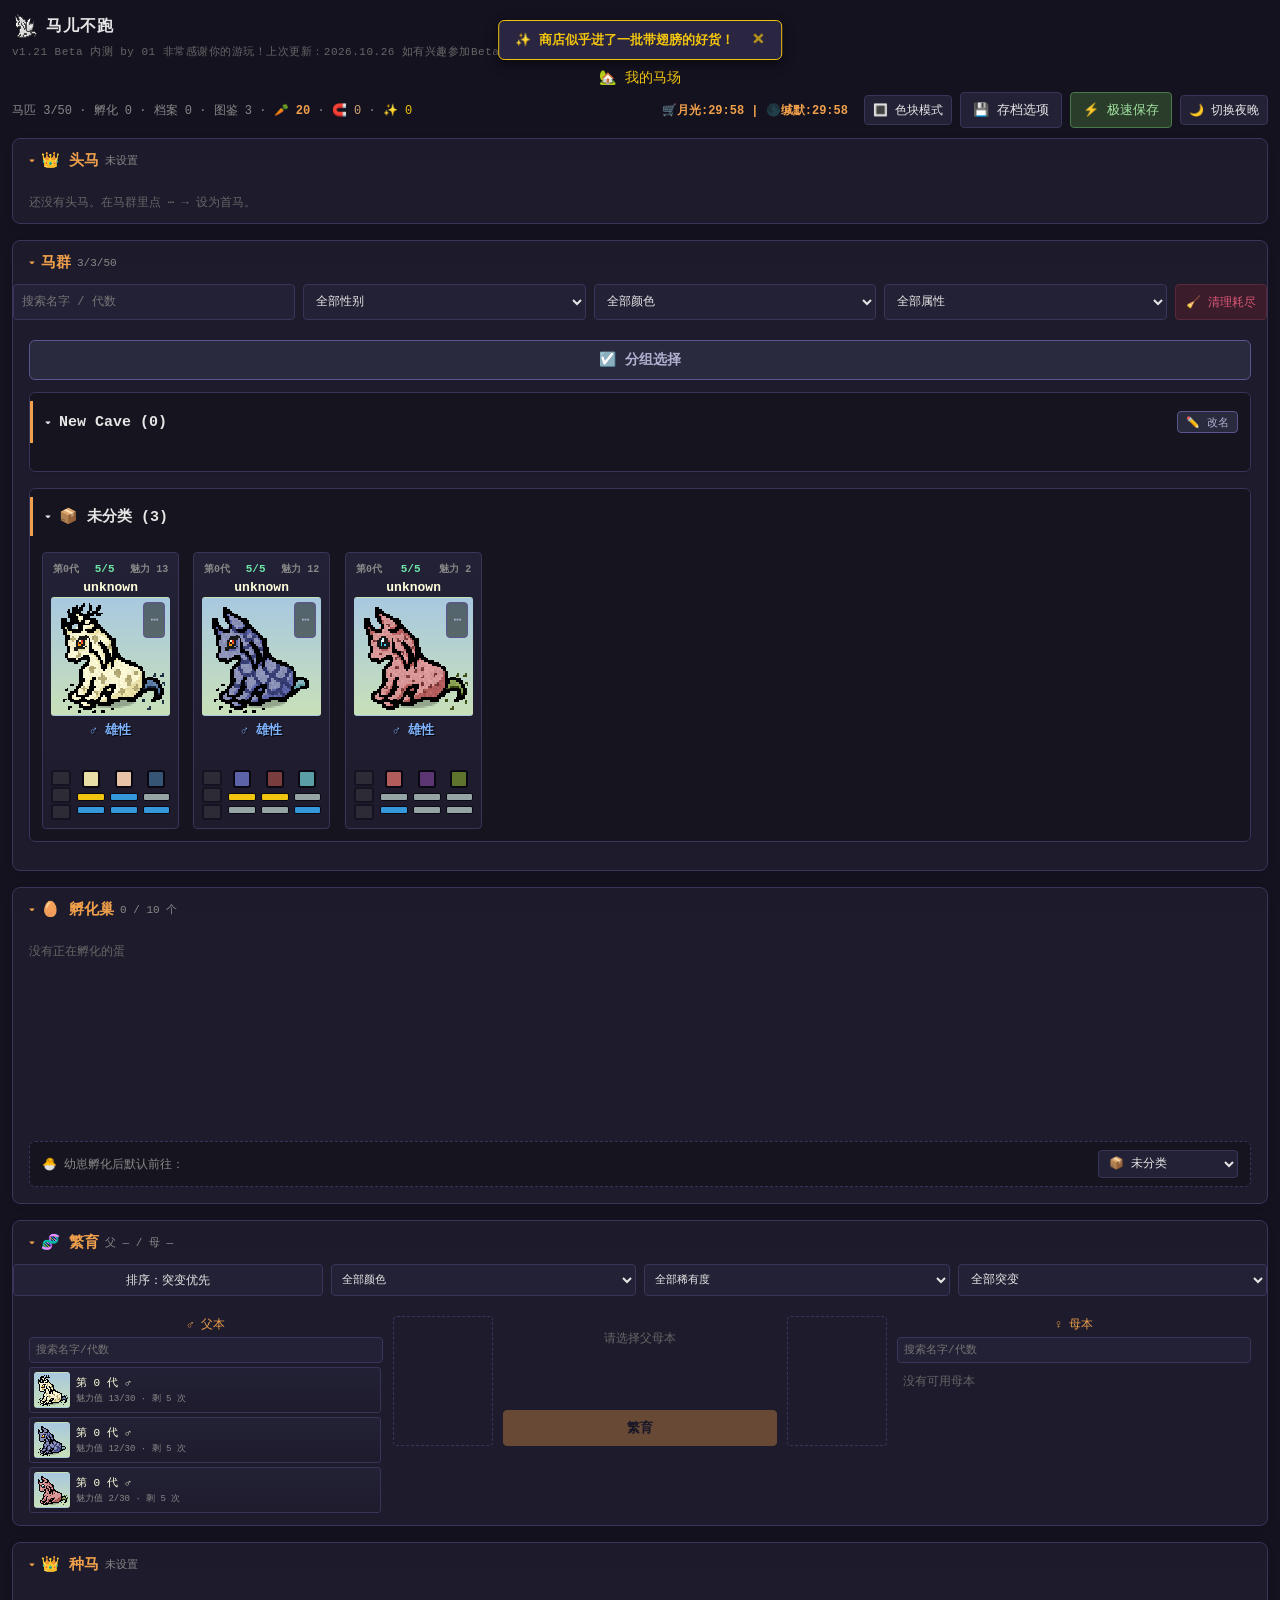
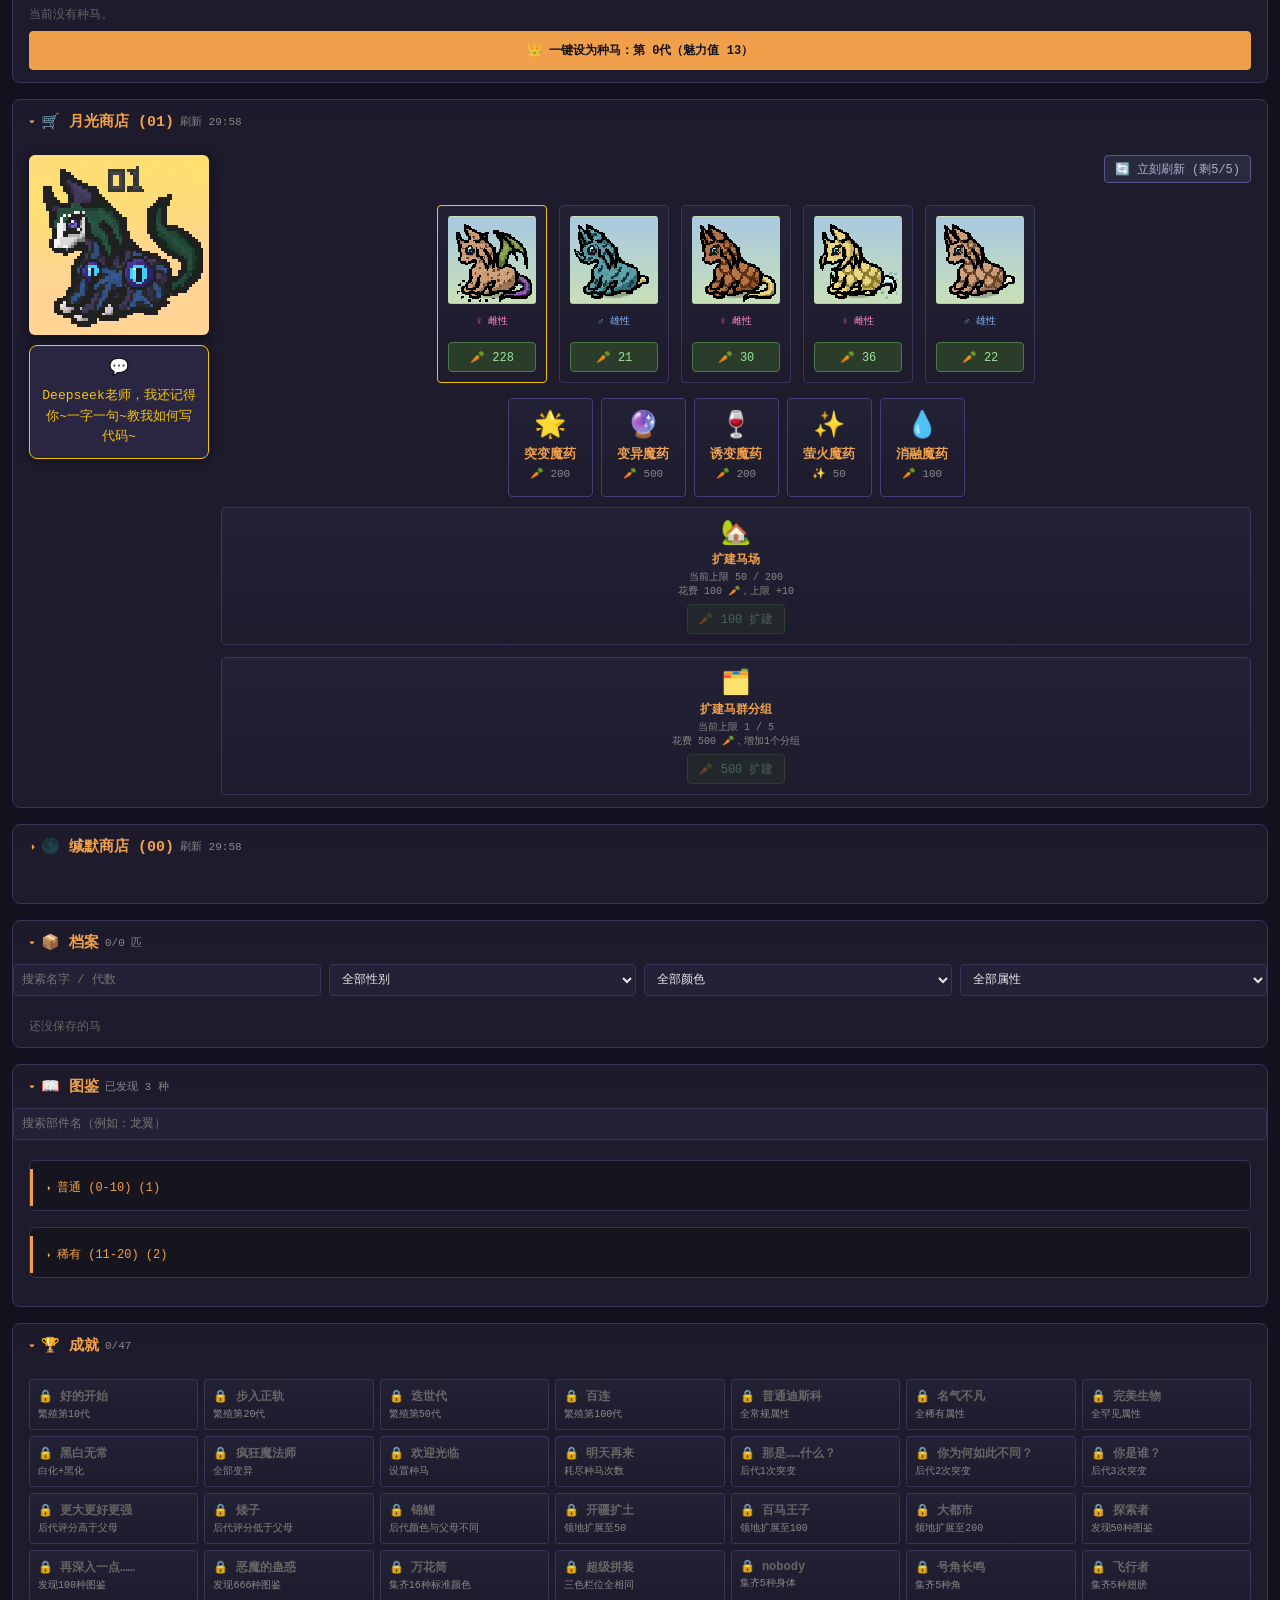
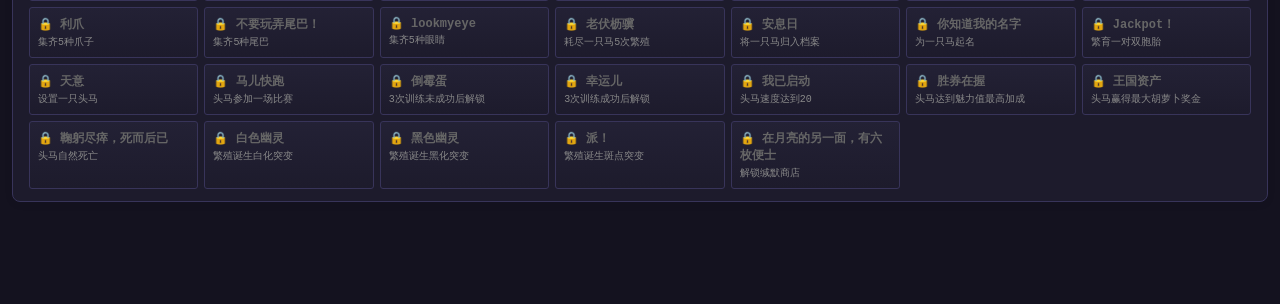
==== commit e728bfb9: "1.21 Beta 2026.10.27 QOL fix，ui优化，繁育机制调整，美化css" ====
--- a/index.html
+++ b/index.html
@@ -76,6 +76,7 @@
 <details open>
   <summary>🥚 孵化巢 <span id="hatchCount" class="sb"></span></summary>
   <div id="hatch" class="gd"></div>
+  <div id="hatchSettings" style="margin-top: 10px; padding: 0 16px 16px 16px;"></div>
 </details>
 
 <details open>
--- a/style.css
+++ b/style.css
@@ -1521,4 +1521,94 @@
 }
 #list, #hatch {
   min-height: 200px;
+}
+
+/* --- 🖥️ 平板端 (768px - 1024px) --- */
+@media (max-width: 1024px) {
+  .gd { gap: 10px !important; }
+  .card-new { padding: 6px !important; }
+}
+
+@media (max-width: 768px) {
+  /* 1. 核心：最小 90px，最大化利用手机屏幕宽度，一行自动排 3~4 个 */
+  .gd {
+    display: grid !important;
+    grid-template-columns: repeat(auto-fill, minmax(90px, 1fr)) !important;
+    gap: 6px !important; 
+  }
+
+  .card-new {
+    padding: 4px !important;
+    gap: 2px !important;
+  }
+
+  /* 2. 顶部栏：禁止换行，防止重叠 */
+  .card-top {
+    font-size: 8px !important;
+    height: 12px !important;
+    line-height: 12px !important;
+    margin-bottom: 0 !important;
+    padding: 0 !important;
+    white-space: nowrap !important;
+  }
+
+  /* 3. 名字栏：强制居中 + 严格限制勾选框 */
+  .name-row {
+    font-size: 9px !important;
+    height: 13px !important;
+    line-height: 13px !important;
+    margin: 1px 0 !important;
+  }
+  
+  /* 强制限制勾选框大小，防止在小屏上撑破卡片 */
+  .name-row input[type="checkbox"] {
+    width: 12px !important;
+    height: 12px !important;
+    left: 0 !important;
+  }
+
+  /* 4. 性别行 */
+  .sex-row {
+    height: 14px !important;
+    margin: 0 !important;
+  }
+  .sex-icon {
+    font-size: 9px !important;
+  }
+
+  /* 5. 隐藏非必要的状态行（如药水生效图标） */
+  .status-row { display: none !important; }
+
+  /* 6. 底部色块网格极度压缩 */
+  .card-bottom {
+    padding-top: 1px !important;
+    margin-top: 1px !important;
+    gap: 2px !important;
+    grid-template-columns: 10px 1fr !important; 
+  }
+  .mut-box { width: 10px !important; height: 8px !important; border-width: 1px !important; }
+  .right-grid { gap: 1px !important; }
+  .color-box { width: 9px !important; height: 9px !important; border-width: 1px !important; }
+  .part-box { height: 4px !important; border-width: 1px !important; }
+
+  /* 7. 右上角菜单按钮缩小 */
+  .card-new .mb {
+    top: 2px !important;
+    right: 2px !important;
+    width: 16px !important;
+    height: 16px !important;
+    line-height: 14px !important;
+    font-size: 10px !important;
+    border-radius: 3px !important;
+  }
+}
+
+/* 极小屏 (如 iPhone SE) 的极限压缩 */
+@media (max-width: 380px) {
+  .gd {
+    grid-template-columns: repeat(auto-fill, minmax(80px, 1fr)) !important;
+    gap: 4px !important;
+  }
+  .card-top { font-size: 7px !important; }
+  .name-row { font-size: 8px !important; }
 }
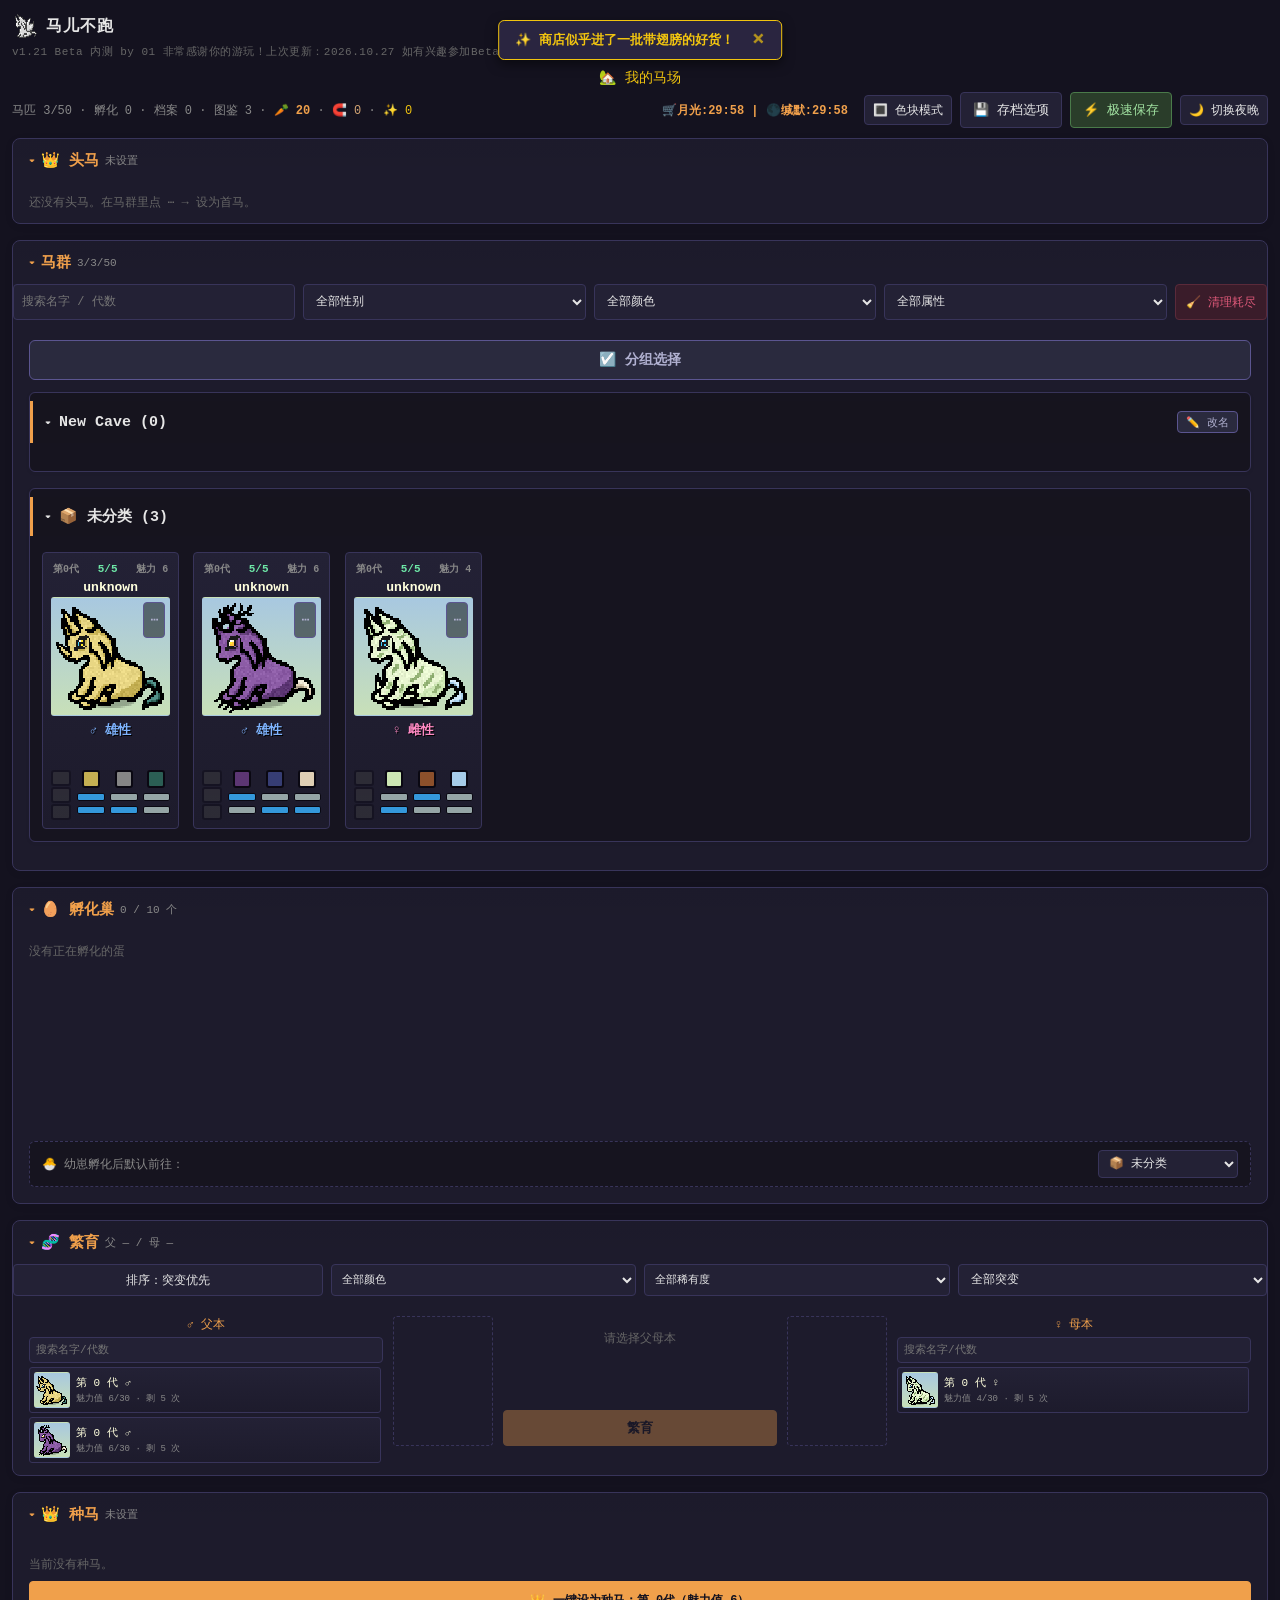
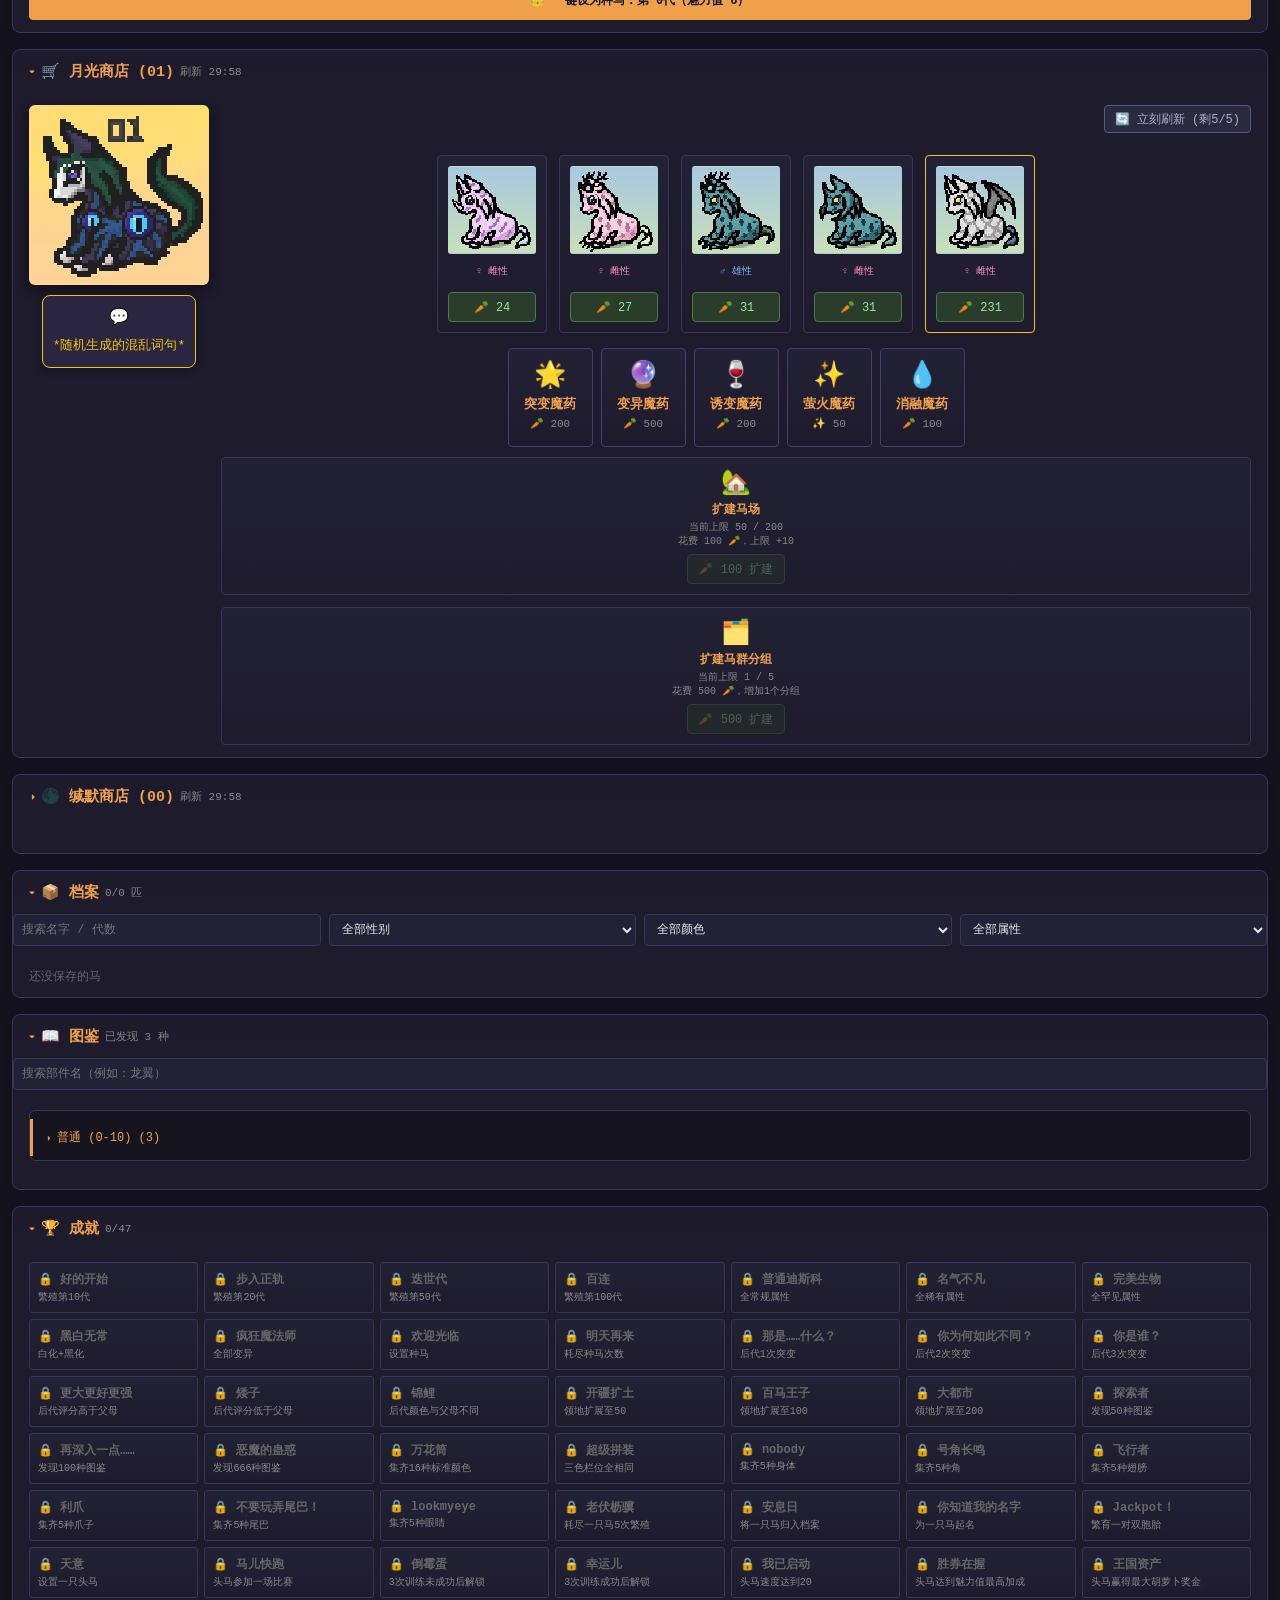
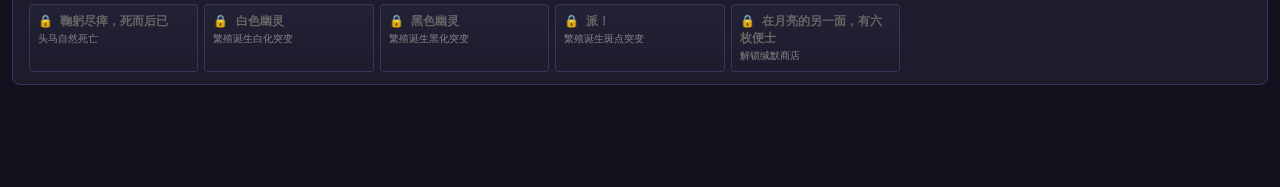
==== commit 3e3bc799: "1.21 Beta 2026.10.27 QOL" ====
--- a/index.html
+++ b/index.html
@@ -28,7 +28,7 @@
 
 <h1><img src="images/horse.png" class="logo-icon" alt="">马儿不跑</h1>
 
-<div class="meta">v1.21 Beta 内测 by 01 非常感谢你的游玩！上次更新：2026.10.26 如有兴趣参加Beta测试，可加入我们的QQ群：419101070</div>
+<div class="meta">v1.21 Beta 内测 by 01 非常感谢你的游玩！上次更新：2026.10.27 如有兴趣参加Beta测试，可加入我们的QQ群：419101070</div>
 <div id="farmNameBox" style="text-align: center; font-size: 14px; color: var(--farm-name-fg); margin-top: 5px; margin-bottom: 5px; cursor: pointer; max-width: 80%; margin-left: auto; margin-right: auto; overflow: hidden; white-space: nowrap; text-overflow: ellipsis;" onclick="editFarmName()" title="点击修改马场名字">🏡 我的马场</div>
 <div class="tb">
   <span id="stat"></span>
--- a/style.css
+++ b/style.css
@@ -1611,4 +1611,28 @@
   }
   .card-top { font-size: 7px !important; }
   .name-row { font-size: 8px !important; }
-}+}
+/* ==========================================
+   📱 手机端卡片头部终极瘦身（最高优先级）
+   ========================================== */
+@media (max-width: 768px) {
+  /* 1. 暴力隐藏代数和魅力，连占位都不留 */
+  .card-top .hide-mobile {
+    display: none !important;
+  }
+  
+  /* 2. 让剩下的繁育次数（或皇冠）强制居中 */
+  .card-top {
+    display: flex !important;
+    justify-content: center !important; 
+    align-items: center !important;
+    padding: 0 !important;
+  }
+  
+  /* 3. 确保繁育次数占满整行，彻底居中 */
+  .card-top .bc {
+    flex: 1 !important;
+    text-align: center !important;
+  }
+}
+
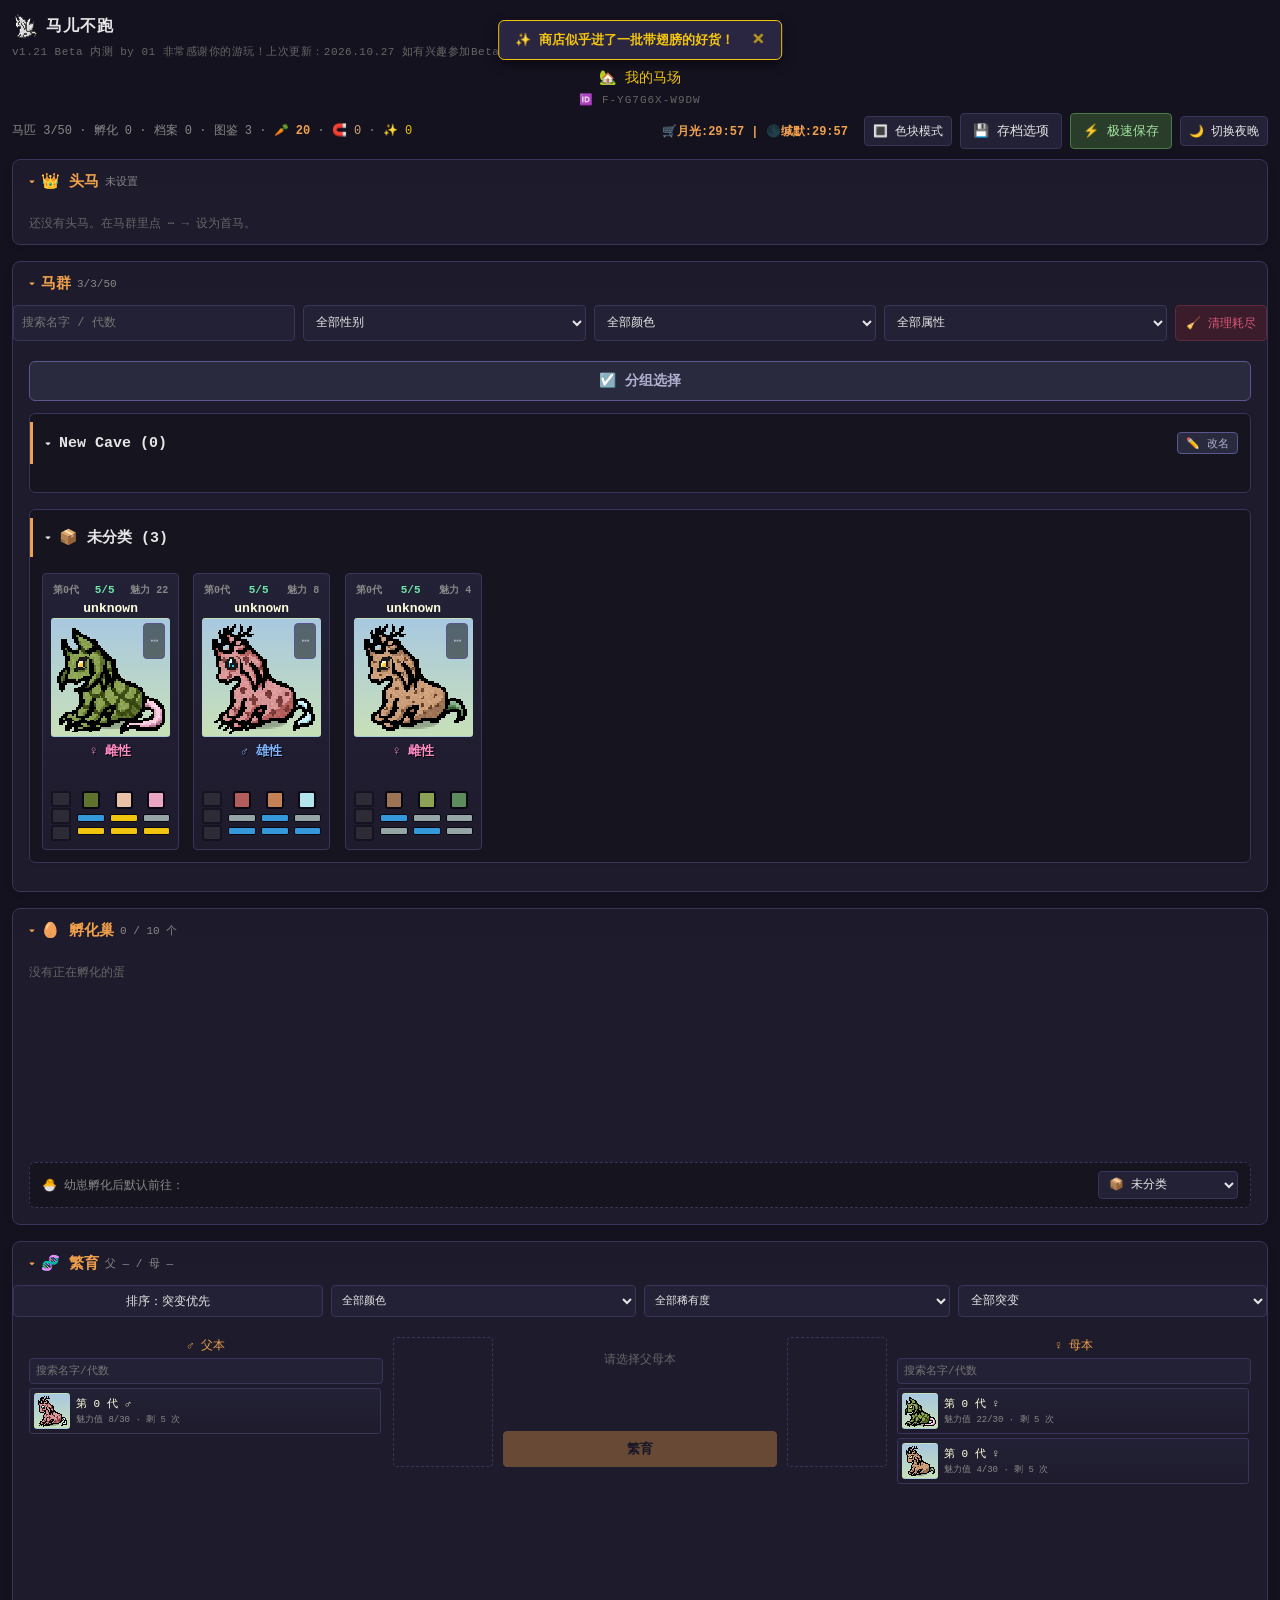
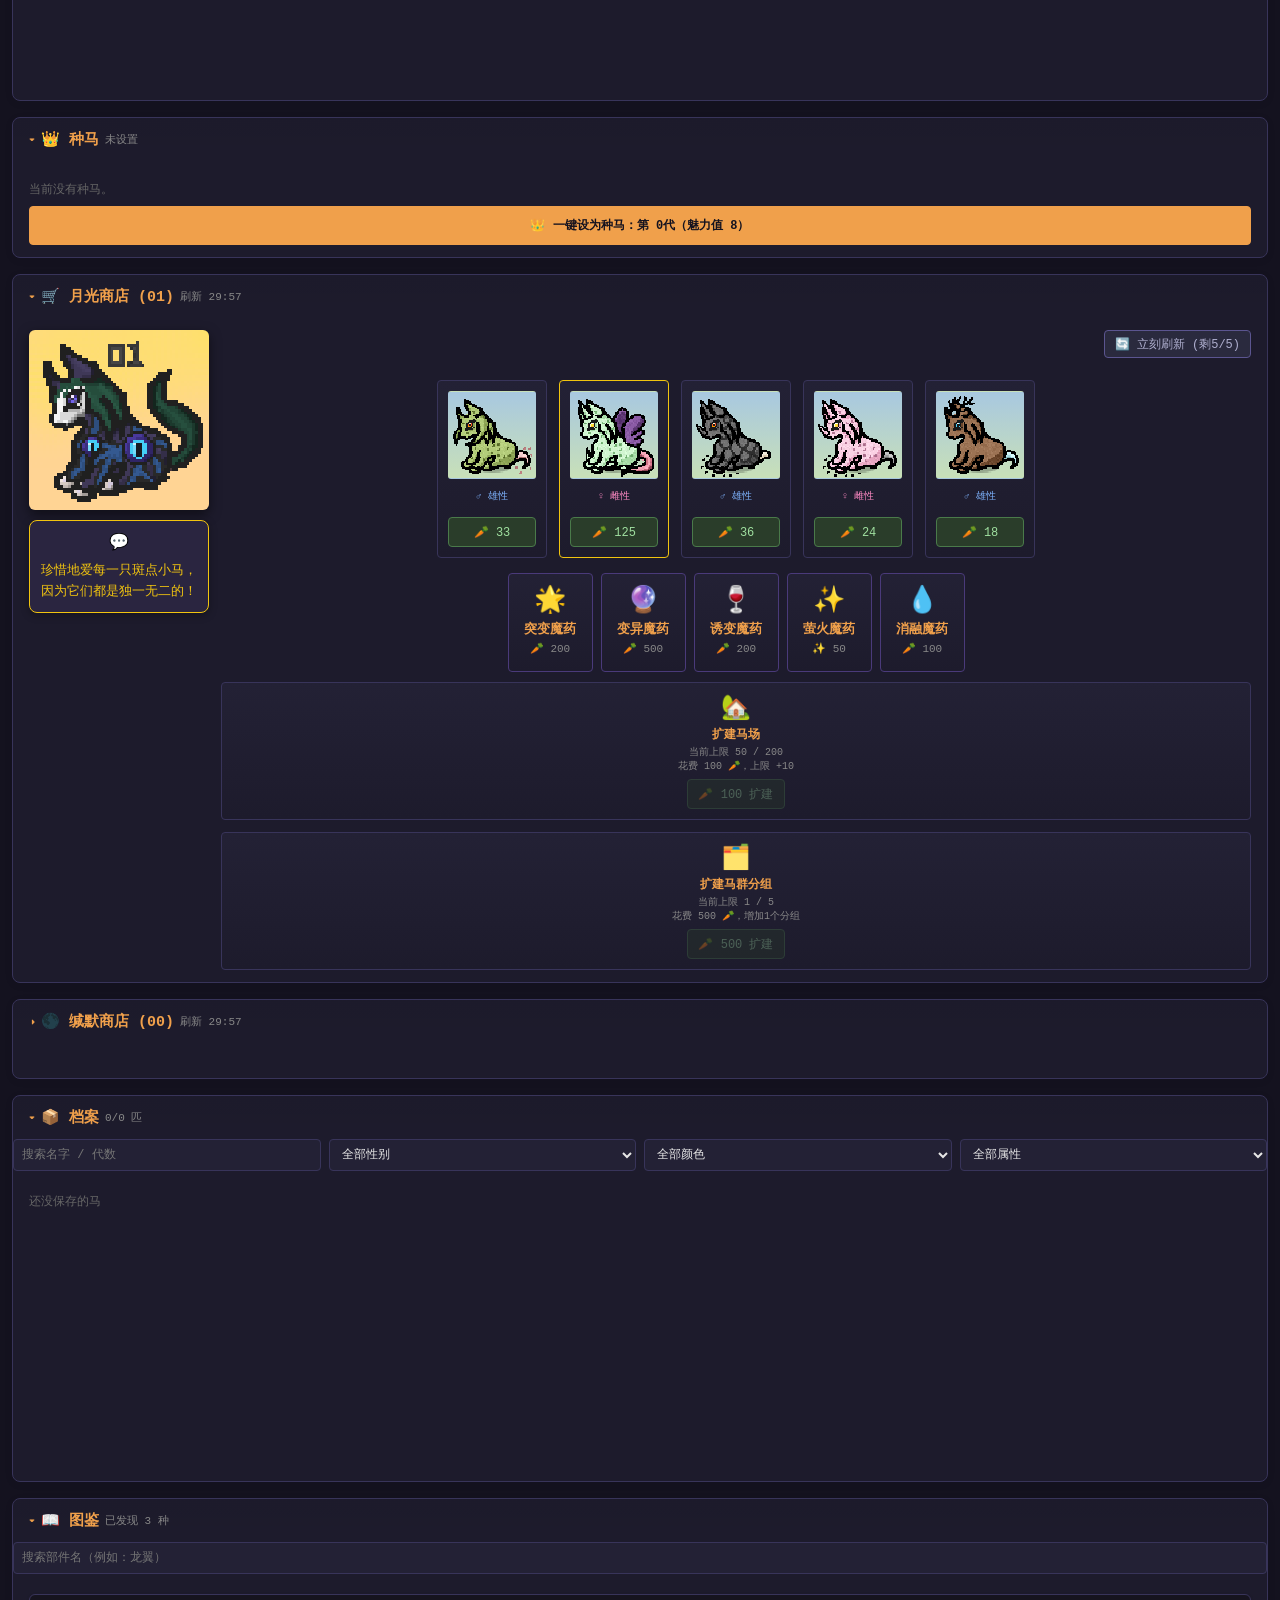
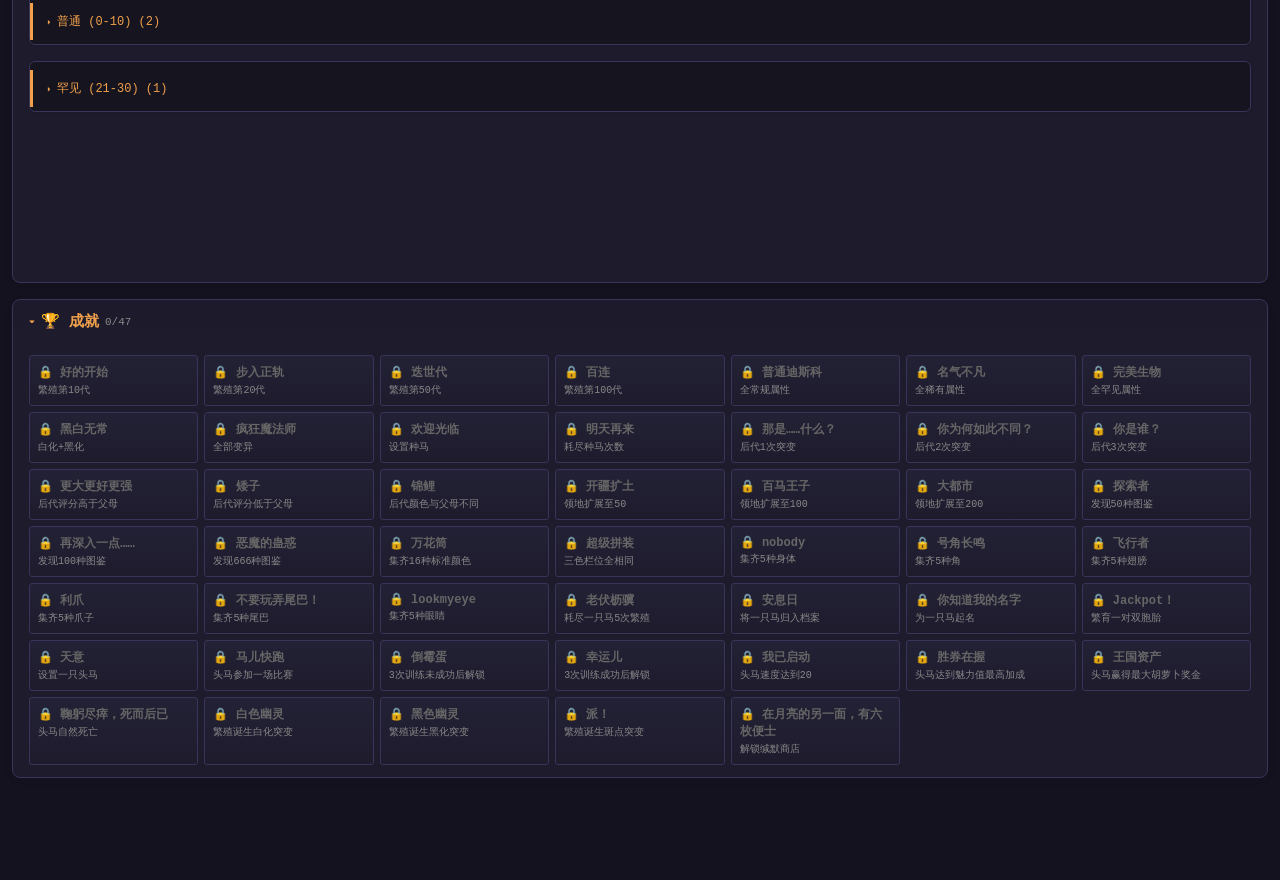
==== commit a4a3f18c: "V1.21 Beta 10.28 fix" ====
--- a/index.html
+++ b/index.html
@@ -26,10 +26,11 @@
 
 <div id="err"></div>
 
-<h1><img src="images/horse.png" class="logo-icon" alt="">马儿不跑</h1>
+<h1><img src="images/horse.png" class="logo-icon" alt="" width="28" height="28">马儿不跑</h1>
 
 <div class="meta">v1.21 Beta 内测 by 01 非常感谢你的游玩！上次更新：2026.10.27 如有兴趣参加Beta测试，可加入我们的QQ群：419101070</div>
 <div id="farmNameBox" style="text-align: center; font-size: 14px; color: var(--farm-name-fg); margin-top: 5px; margin-bottom: 5px; cursor: pointer; max-width: 80%; margin-left: auto; margin-right: auto; overflow: hidden; white-space: nowrap; text-overflow: ellipsis;" onclick="editFarmName()" title="点击修改马场名字">🏡 我的马场</div>
+<div id="farmIdBox" style="text-align: center; font-size: 11px; color: var(--page-muted); margin-top: 2px; margin-bottom: 5px; letter-spacing: 1px;"></div>
 <div class="tb">
   <span id="stat"></span>
   <span id="globalClock" style="font-size:12px; color:var(--clock-fg); font-weight:bold; margin-right:8px;"></span>
@@ -138,7 +139,7 @@
   <summary>🛒 月光商店 (01) <span id="storeTimer" class="sb"></span></summary>
   <div class="store-layout">
     <div class="shopkeeper" id="shop01">
-     <img src="images/01.png" alt="01" class="k01-img">
+     <img src="images/01.png" alt="01" class="k01-img" width="180" height="180" style="aspect-ratio: 1/1; object-fit: contain;">
       <div class="k01-dialogue" id="k01Text">...</div>
     </div>
     <div class="store-main">
@@ -153,7 +154,7 @@
   <summary>🌑 缄默商店 (00) <span id="store00Timer" class="sb"></span> <span id="store00Sub" class="sb"></span></summary>
   <div class="store-layout">
     <div class="shopkeeper" id="shop00">
-      <img src="images/00.png" alt="00" class="k01-img" style="transform: scaleX(-1);">
+     <img src="images/00.png" alt="00" class="k01-img" width="180" height="180" style="aspect-ratio: 1/1; object-fit: contain; transform: scaleX(-1);">
       <div class="k01-dialogue" id="k00Text" style="border-color:var(--dialogue-bd);color:var(--dialogue-fg);">...</div>
     </div>
     <div class="store-main">
@@ -167,17 +168,17 @@
 <details open>
   <summary>📦 档案 <span id="arcCount" class="sb"></span></summary>
  <div class="filter" style="margin-bottom:10px;">
-  <input id="arcName" placeholder="搜索名字 / 代数" oninput="mkArc()">
-  <select id="arcSex" onchange="mkArc()">
+<input id="arcName" placeholder="搜索名字 / 代数" oninput="clearTimeout(window._arcTimer); window._arcTimer = setTimeout(mkArc, 300)">
+<select id="arcSex" onchange="setTimeout(mkArc, 60)">
     <option value="">全部性别</option>
     <option value="m">♂ 雄性</option>
     <option value="f">♀ 雌性</option>
     <option value="h">⚥ 雌雄同体</option>
   </select>
-  <select id="arcColor" onchange="mkArc()">
+  <select id="arcColor" onchange="setTimeout(mkArc, 60)">
     <option value="">全部颜色</option>
   </select>
-  <select id="arcMut" onchange="mkArc()">
+  <select id="arcMut" onchange="setTimeout(mkArc, 60)">
     <option value="">全部属性</option>
     <option value="any">带有突变</option>
     <option value="albino">白化</option>
--- a/style.css
+++ b/style.css
@@ -1635,4 +1635,190 @@
     text-align: center !important;
   }
 }
-
+/* ==========================================
+   📱 移动端终极暴力补丁 (下拉框防瞎 + 保留药水 + 暴力隐藏)
+   ========================================== */
+
+@media (max-width: 768px) {
+  /* 1. 暴力修复下拉框“白底白字” */
+  select, option {
+    background-color: var(--card-bg-solid) !important; 
+    color: var(--page-fg) !important;
+    -webkit-text-fill-color: var(--page-fg) !important;
+  }
+  select {
+    -webkit-appearance: none !important;
+    appearance: none !important;
+    background-image: linear-gradient(45deg, transparent 50%, var(--page-dim) 50%), linear-gradient(135deg, var(--page-dim) 50%, transparent 50%) !important;
+    background-position: calc(100% - 15px) 50%, calc(100% - 10px) 50% !important;
+    background-size: 5px 5px, 5px 5px !important;
+    background-repeat: no-repeat !important;
+    padding-right: 25px !important;
+  }
+
+  /* 2. 🌟 暴力隐藏代数和魅力 (最高权重，无视内联样式) */
+  .card-new .card-top .hide-mobile,
+  .card-top > span:first-child,
+  .card-top > span:last-child {
+    display: none !important;
+  }
+  
+  /* 强制剩下的繁育次数居中 */
+  .card-new .card-top {
+    display: flex !important;
+    justify-content: center !important;
+    align-items: center !important;
+    height: 14px !important;
+    font-size: 9px !important;
+    padding: 0 !important;
+  }
+  .card-new .card-top .bc {
+    flex: 1 !important;
+    text-align: center !important;
+  }
+
+  /* 3. 卡片瘦身，保留色块和药水栏 */
+  .card-new {
+    padding: 4px !important;
+    gap: 2px !important;
+  }
+  
+  .pxb {
+    margin: 1px 0 !important;
+  }
+
+  .name-row {
+    font-size: 10px !important;
+    height: 14px !important;
+    line-height: 14px !important;
+    margin: 0 !important;
+  }
+
+  .sex-row {
+    height: 14px !important;
+    font-size: 10px !important;
+    margin: 0 !important;
+  }
+
+  /* 🌟 药水栏保留，但缩小 */
+  .status-row {
+    height: 12px !important;
+    font-size: 10px !important;
+    margin-top: 0 !important;
+  }
+
+  /* 4. 色块区极限压缩 */
+  .card-bottom {
+    display: grid !important;
+    grid-template-columns: 10px 1fr !important;
+    gap: 2px !important; 
+    padding-top: 1px !important; 
+    margin-top: 1px !important;
+  }
+  
+  .mut-col { gap: 1px !important; }
+  .mut-box { width: 10px !important; height: 8px !important; border-width: 1px !important; }
+  
+  .right-grid { gap: 2px !important; }
+  .color-box { width: 10px !important; height: 10px !important; border-width: 1px !important; }
+  .part-box { height: 4px !important; border-width: 1px !important; }
+
+   /* 🌟 修复文字模式被挤成方块的问题 */
+  .card-bottom.text-bottom {
+    display: flex !important;
+    grid-template-columns: none !important;
+    gap: 3px !important;
+    padding: 4px 0 0 0 !important;
+  }
+  
+  /* 手机端文字标签稍微缩小一点，防止溢出 */
+  .text-bottom .tag {
+    font-size: 9px !important;
+    padding: 0 2px !important;
+    line-height: 1.4 !important;
+  }
+}
+
+/* ========================================== */
+/* 🛡️ 终极 CLS 防跳动补丁：给所有动态渲染区锁定最小高度 */
+/* ========================================== */
+#list {
+  min-height: 400px; /* 马群列表通常很长，预留大一点 */
+}
+#hatch {
+  min-height: 200px;
+}
+#breedM, #breedF {
+  min-height: 300px; /* 繁育左右列表 */
+}
+#arc, #dex, #ach {
+  min-height: 300px; /* 档案、图鉴、成就 */
+}
+.store-main {
+  min-height: 400px; /* 商店区域 */
+}
+
+/* 针对手机端稍微缩小占位，防止底部留白太多 */
+@media (max-width: 768px) {
+  #list { min-height: 300px; }
+  #breedM, #breedF { min-height: 200px; }
+  #arc, #dex, #ach { min-height: 200px; }
+  .store-main { min-height: 300px; }
+}
+
+/* 图片加载防跳动 */
+img {
+  max-width: 100%;
+  height: auto;
+  aspect-ratio: attr(width) / attr(height);
+}
+
+/* ========================================== */
+/* 🛡️ 终极 CLS 防跳动补丁（锁定顶部与内容区高度） */
+/* ========================================== */
+
+/* 1. 锁死顶部状态栏，防止 JS 填字时把下面顶飞 */
+#farmIdBox {
+  min-height: 16px; 
+  line-height: 16px;
+}
+.tb {
+  min-height: 36px; /* 确保按钮和文字加载完毕前，高度固定 */
+}
+#stat {
+  min-height: 18px;
+  display: inline-block;
+}
+
+/* 2. 给所有大模块设定基础占位 */
+body > details {
+  min-height: 80px;
+  /* 魔法属性：告诉浏览器这里的高度是独立的，里面的变化不要影响外面 */
+  contain: layout;
+}
+
+/* 3. 给动态列表区域加大占位（替代之前的数值） */
+#list {
+  min-height: 500px; /* 马群列表通常很长，预留大一点 */
+  contain: layout;
+}
+#hatch {
+  min-height: 200px;
+}
+#breedM, #breedF {
+  min-height: 300px;
+}
+#arc, #dex, #ach {
+  min-height: 300px;
+}
+.store-main {
+  min-height: 400px;
+}
+
+/* 4. 手机端稍微缩小占位，防止底部留白太多 */
+@media (max-width: 768px) {
+  #list { min-height: 350px; }
+  #breedM, #breedF { min-height: 200px; }
+  #arc, #dex, #ach { min-height: 200px; }
+  .store-main { min-height: 300px; }
+}
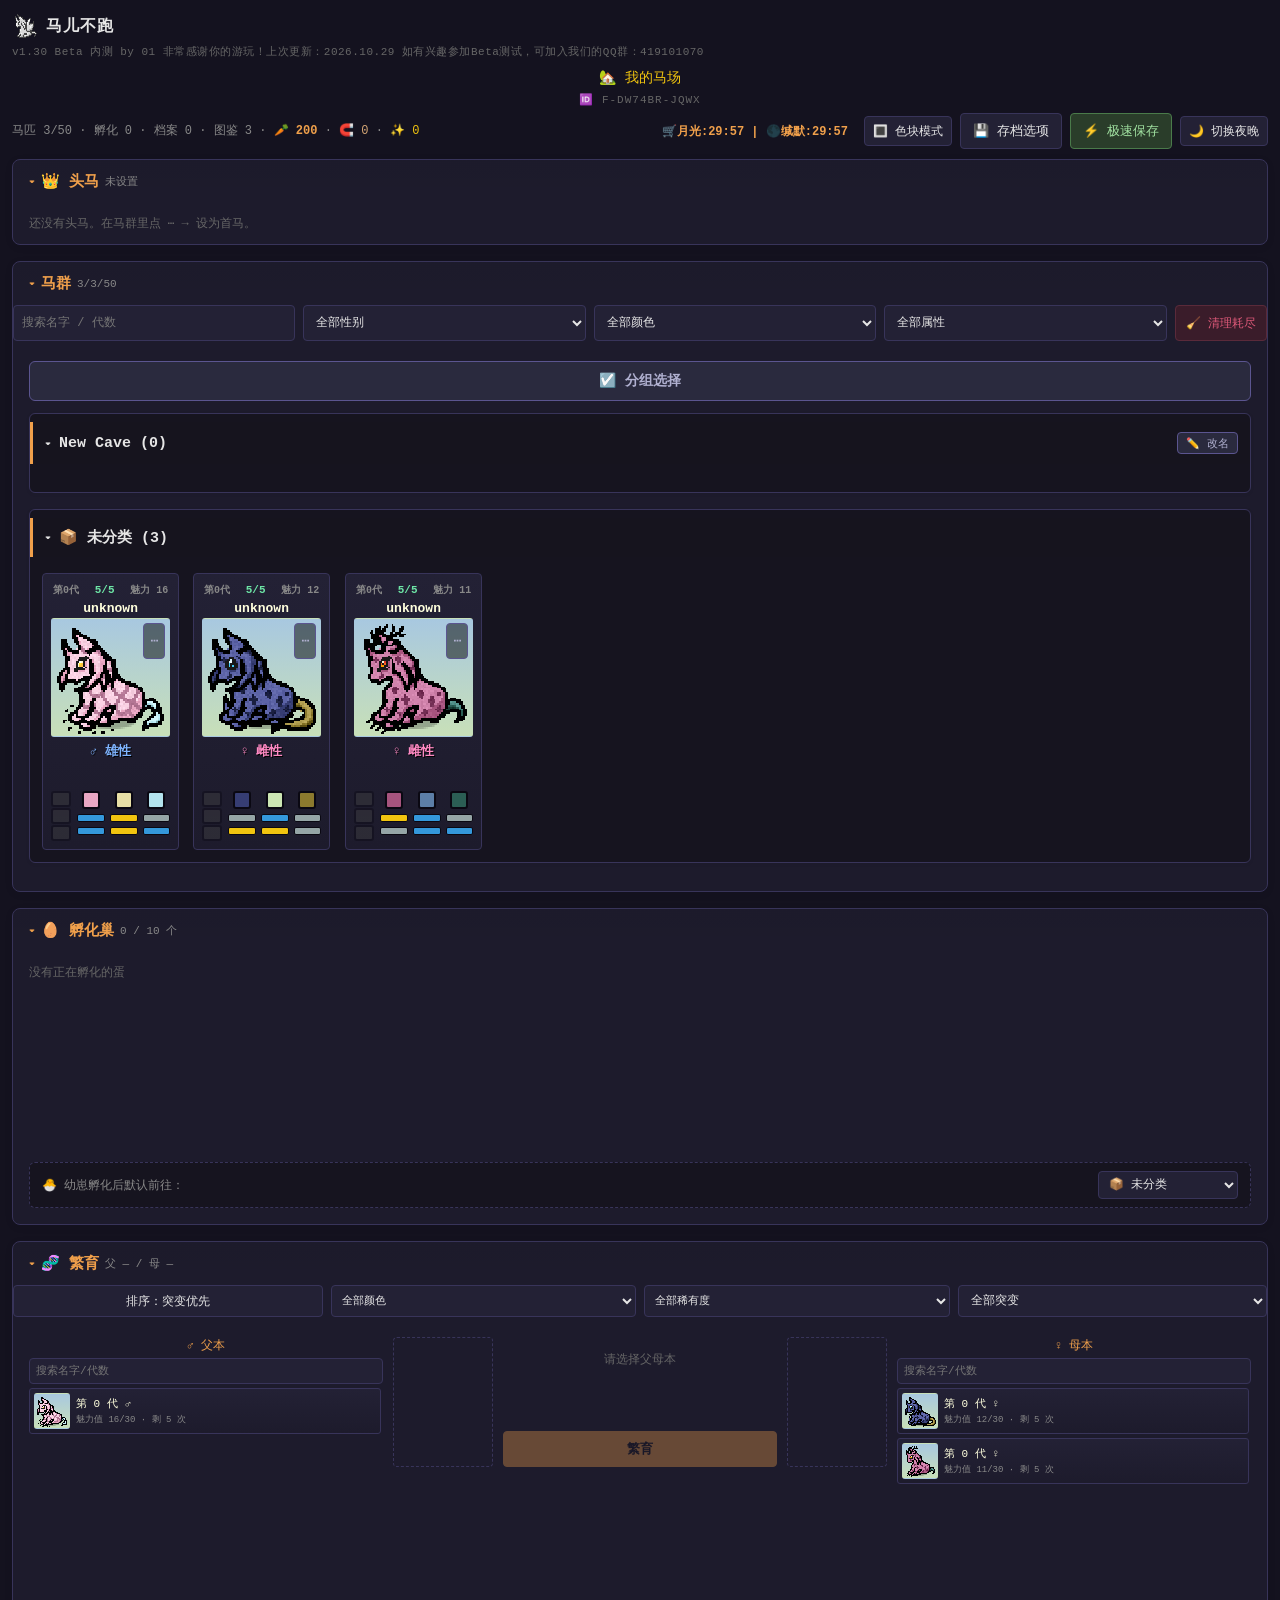
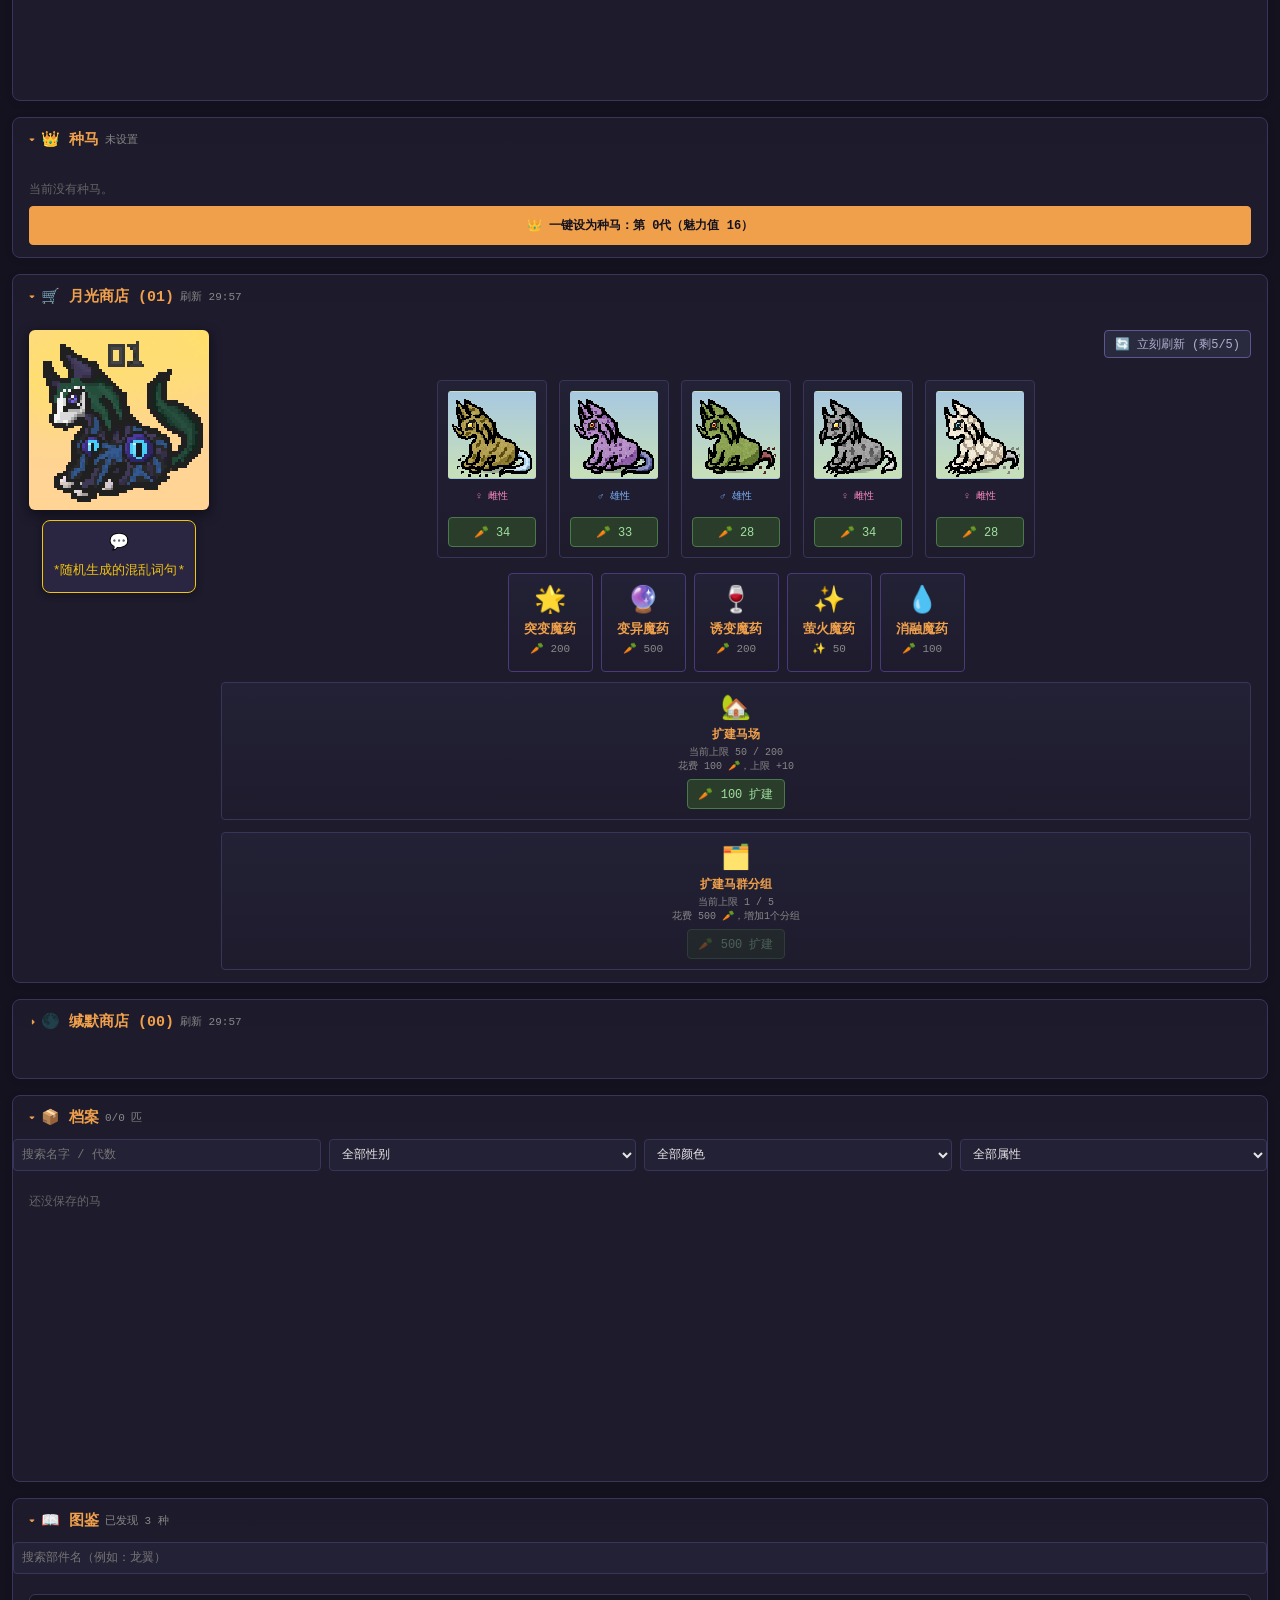
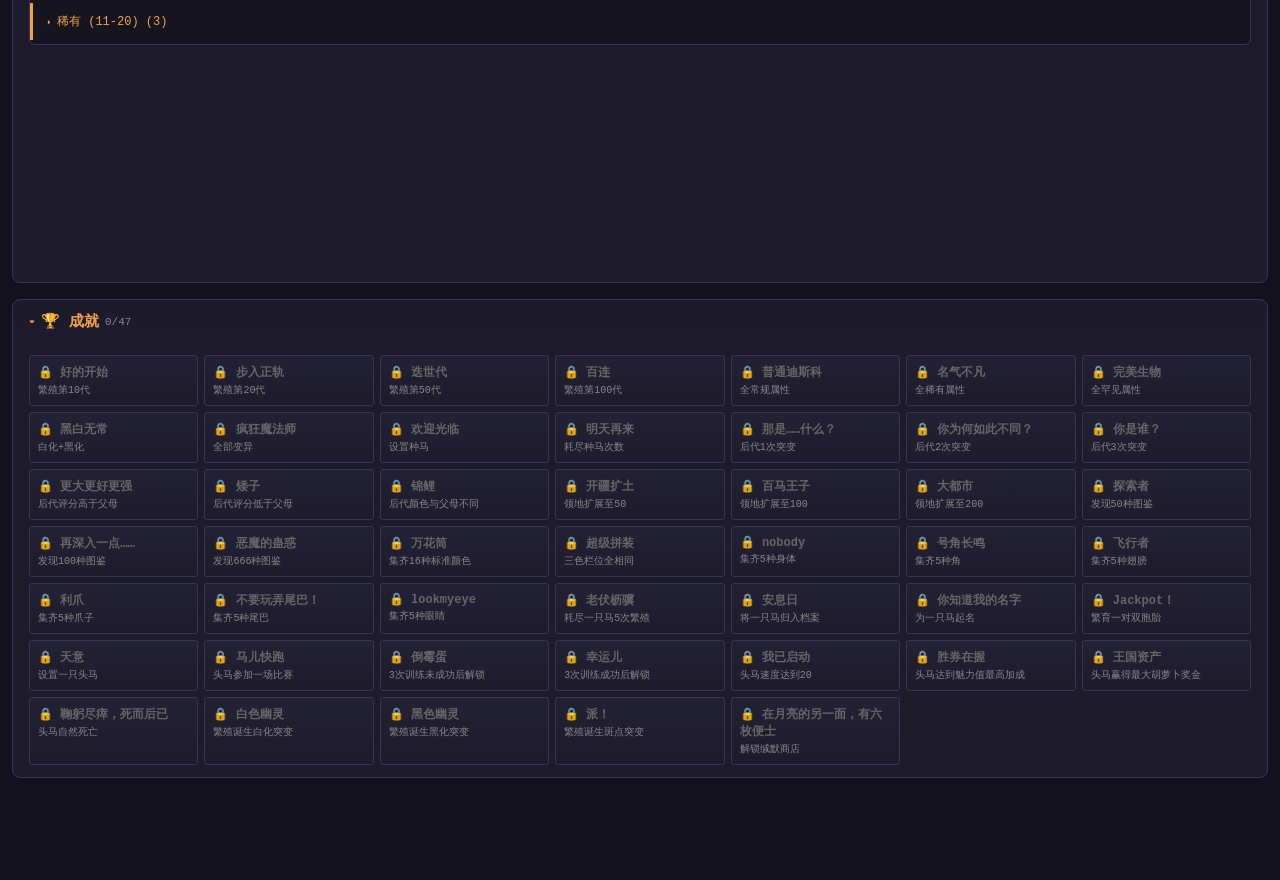
==== commit 3eb84a0a: "V1.30 Beta 马儿不跑2026.10.29 新突变，bug修复，qol" ====
--- a/index.html
+++ b/index.html
@@ -28,7 +28,7 @@
 
 <h1><img src="images/horse.png" class="logo-icon" alt="" width="28" height="28">马儿不跑</h1>
 
-<div class="meta">v1.21 Beta 内测 by 01 非常感谢你的游玩！上次更新：2026.10.27 如有兴趣参加Beta测试，可加入我们的QQ群：419101070</div>
+<div class="meta">v1.30 Beta 内测 by 01 非常感谢你的游玩！上次更新：2026.10.29 如有兴趣参加Beta测试，可加入我们的QQ群：419101070</div>
 <div id="farmNameBox" style="text-align: center; font-size: 14px; color: var(--farm-name-fg); margin-top: 5px; margin-bottom: 5px; cursor: pointer; max-width: 80%; margin-left: auto; margin-right: auto; overflow: hidden; white-space: nowrap; text-overflow: ellipsis;" onclick="editFarmName()" title="点击修改马场名字">🏡 我的马场</div>
 <div id="farmIdBox" style="text-align: center; font-size: 11px; color: var(--page-muted); margin-top: 2px; margin-bottom: 5px; letter-spacing: 1px;"></div>
 <div class="tb">
@@ -64,6 +64,8 @@
     <option value="any">带有突变</option>
     <option value="albino">白化</option>
     <option value="melanor">黑化</option>
+    <option value="cow">奶牛</option>
+  <option value="zebra">条纹</option>
     <option value="pie">斑点</option>
     <option value="firefly">萤火虫</option>
     <option value="sterile">不育</option>
@@ -183,6 +185,8 @@
     <option value="any">带有突变</option>
     <option value="albino">白化</option>
     <option value="melanor">黑化</option>
+    <option value="cow">奶牛</option>
+  <option value="zebra">条纹</option>
     <option value="pie">斑点</option>
     <option value="firefly">萤火虫</option>
     <option value="sterile">不育</option>
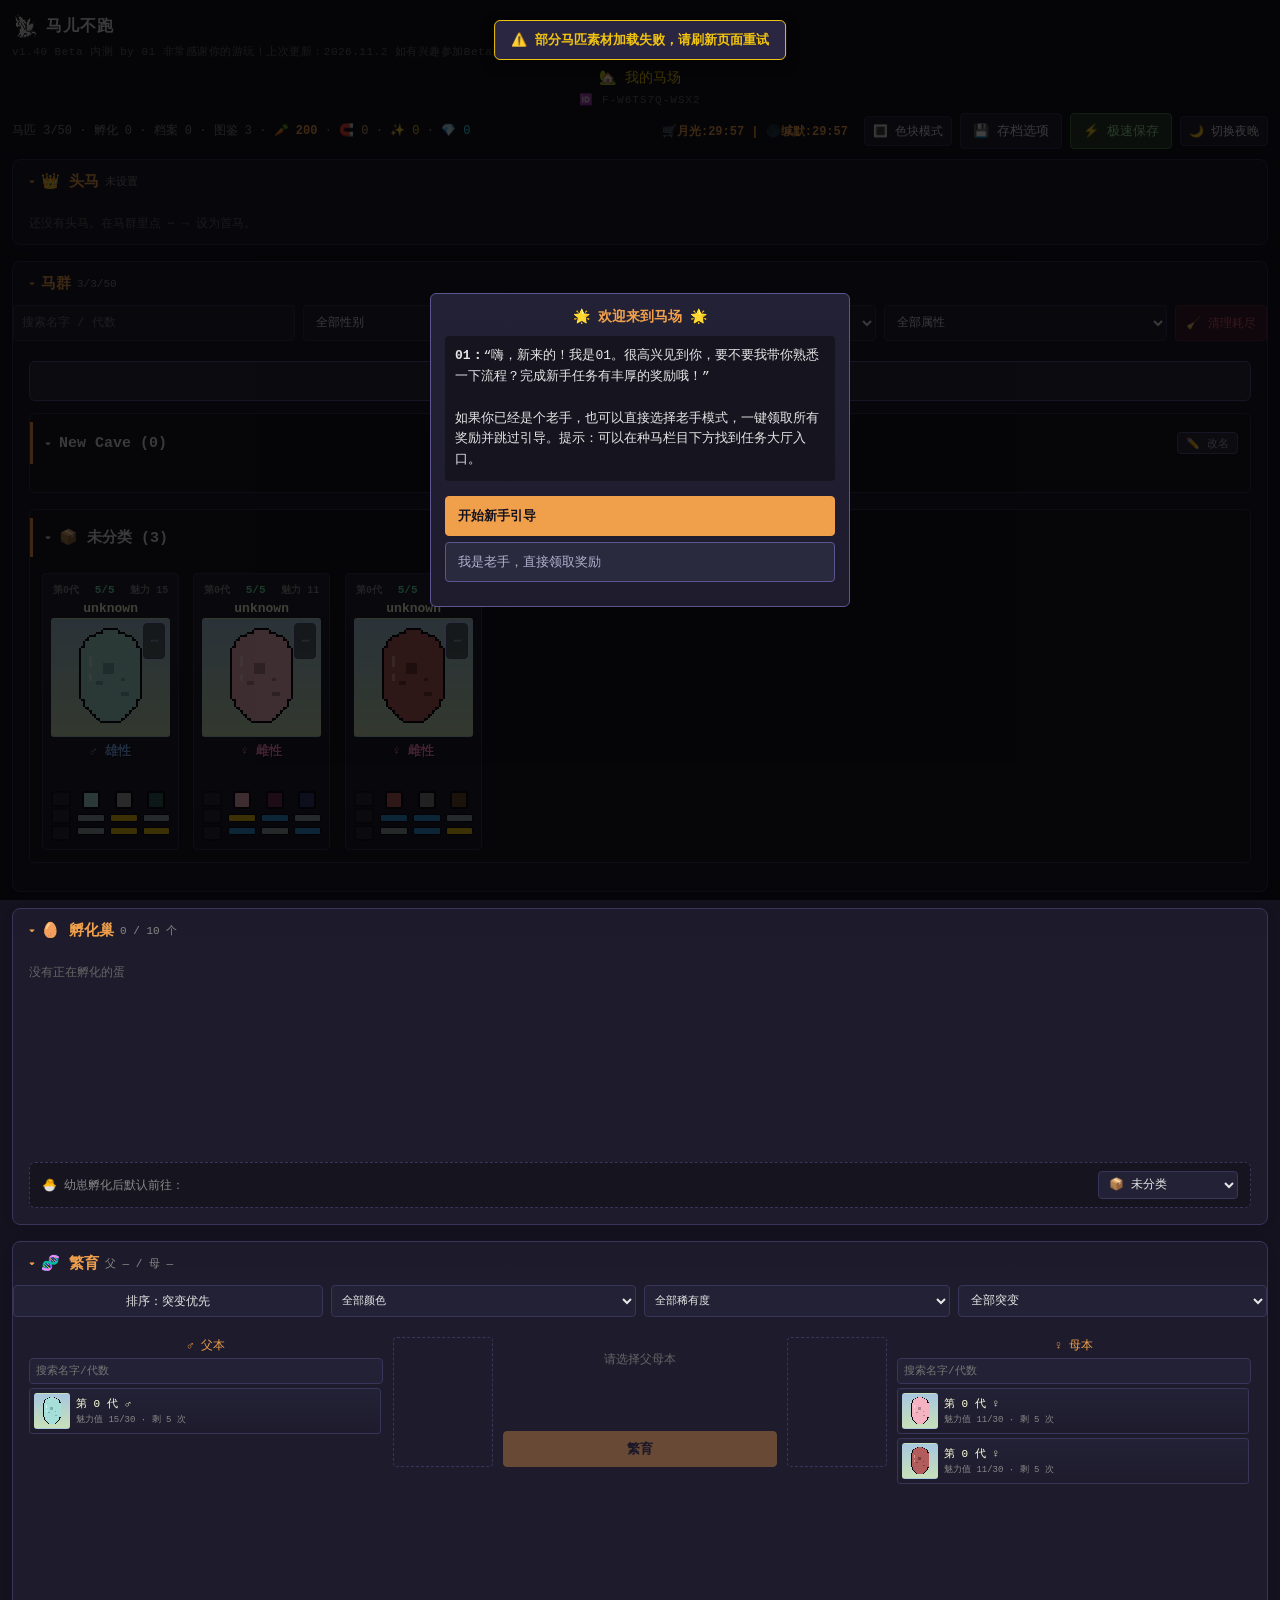
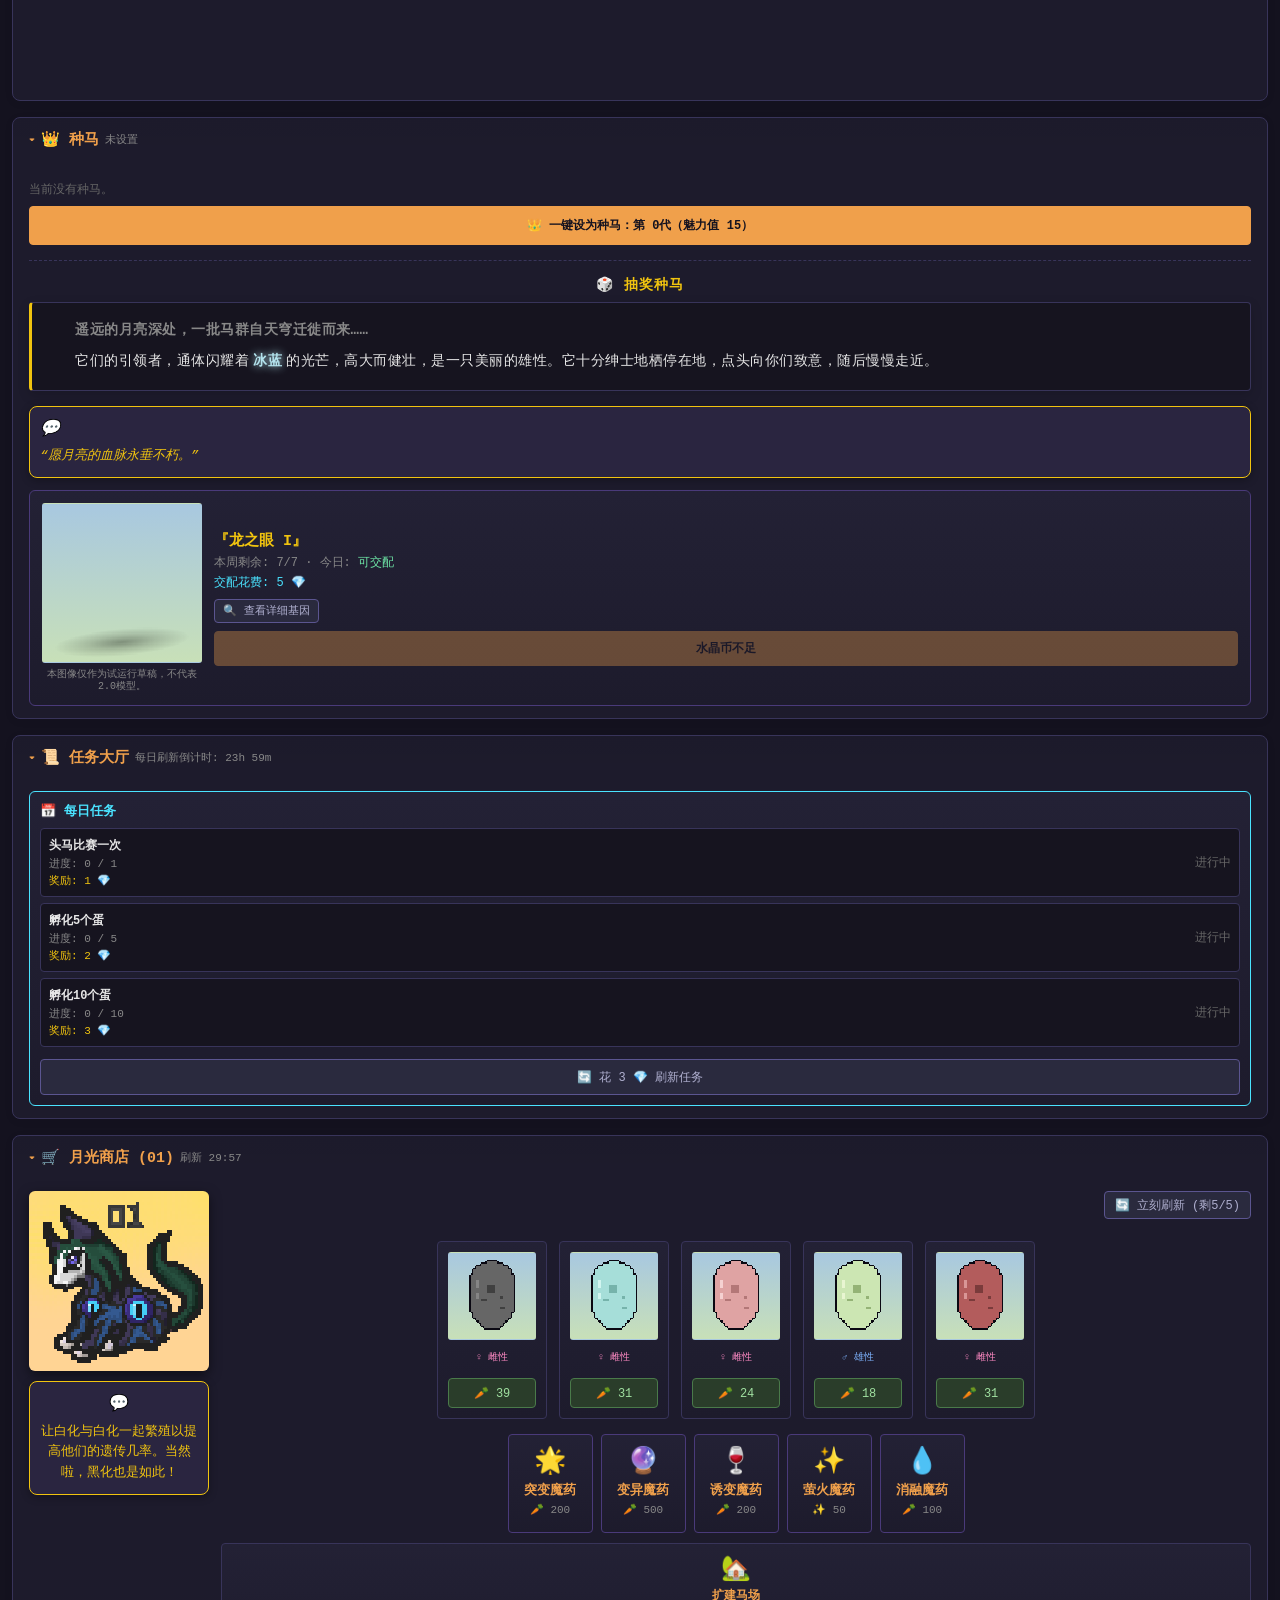
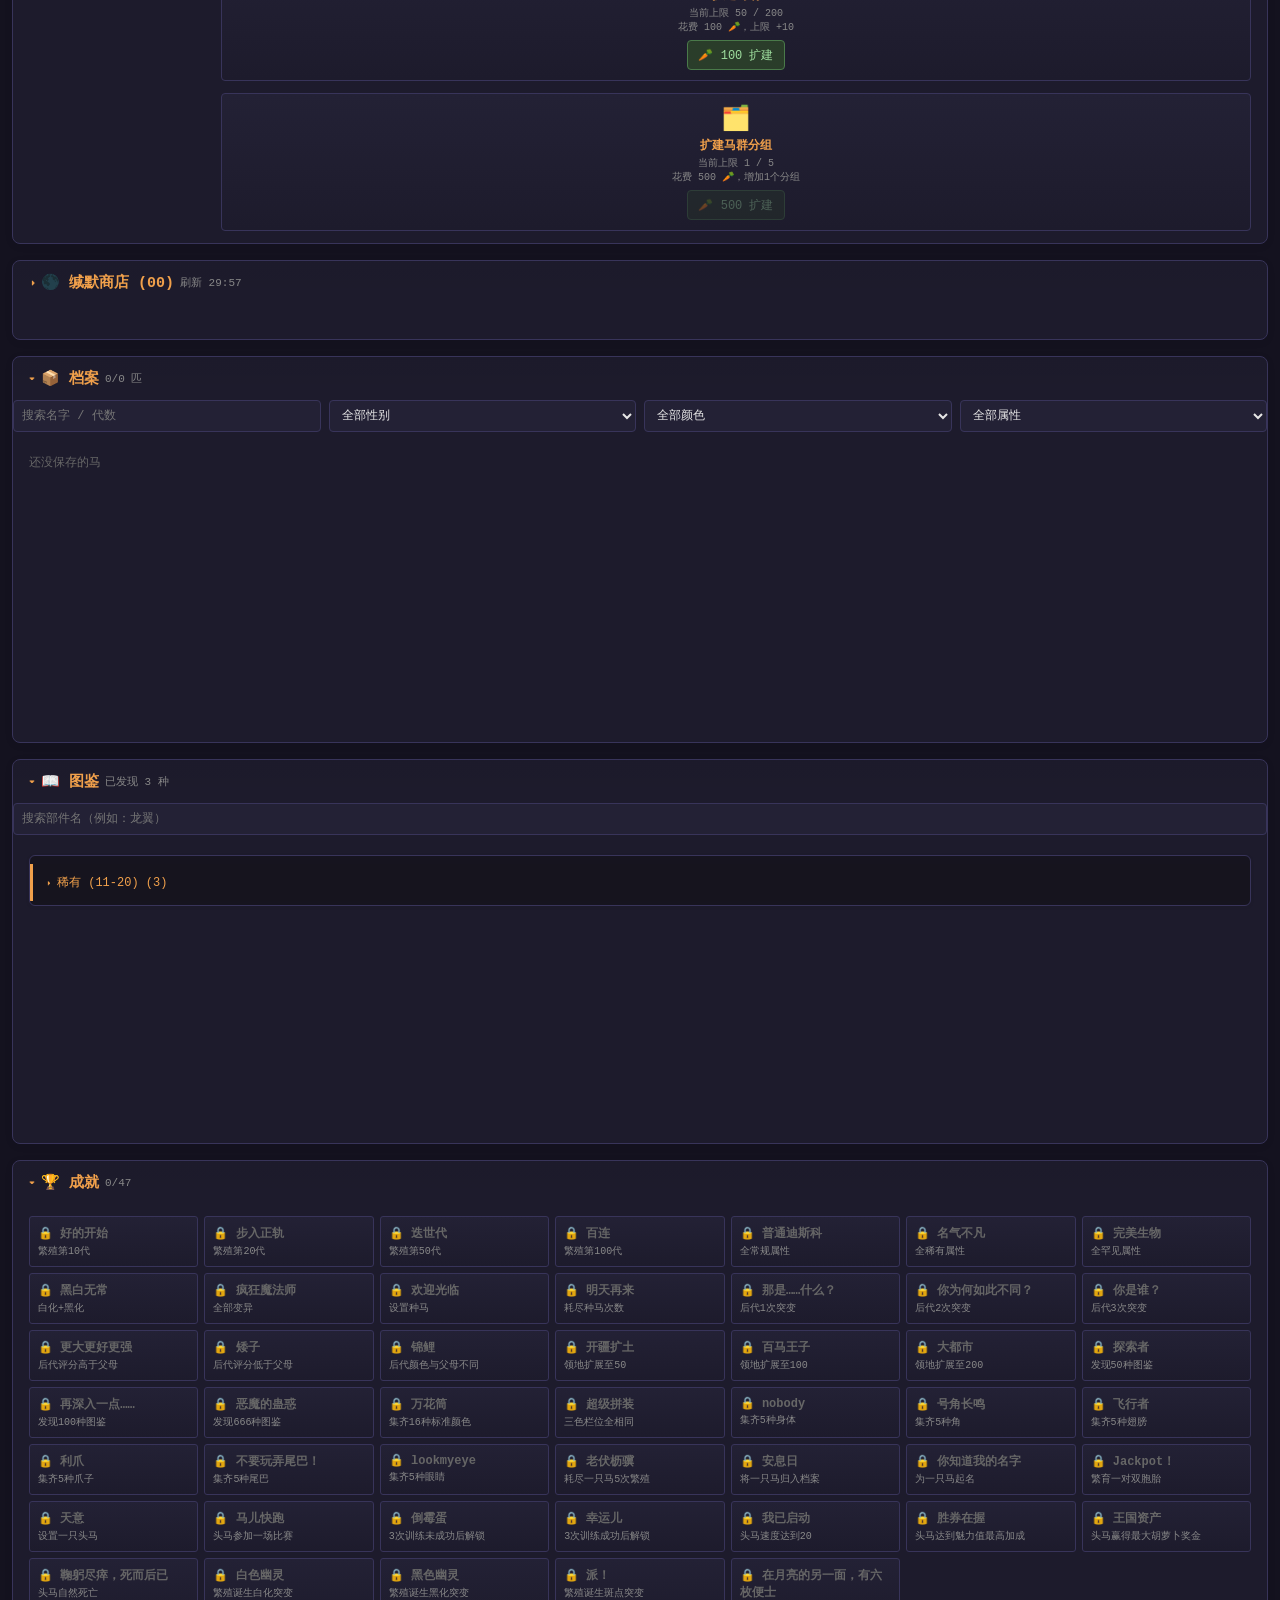
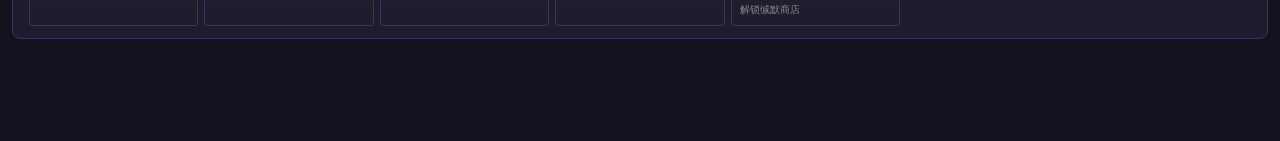
==== commit 59626b24: "1.40 2026.11.2 大更新" ====
--- a/index.html
+++ b/index.html
@@ -28,7 +28,7 @@
 
 <h1><img src="images/horse.png" class="logo-icon" alt="" width="28" height="28">马儿不跑</h1>
 
-<div class="meta">v1.30 Beta 内测 by 01 非常感谢你的游玩！上次更新：2026.10.29 如有兴趣参加Beta测试，可加入我们的QQ群：419101070</div>
+<div class="meta">v1.40 Beta 内测 by 01 非常感谢你的游玩！上次更新：2026.11.2 如有兴趣参加Beta测试，可加入我们的QQ群：419101070</div>
 <div id="farmNameBox" style="text-align: center; font-size: 14px; color: var(--farm-name-fg); margin-top: 5px; margin-bottom: 5px; cursor: pointer; max-width: 80%; margin-left: auto; margin-right: auto; overflow: hidden; white-space: nowrap; text-overflow: ellipsis;" onclick="editFarmName()" title="点击修改马场名字">🏡 我的马场</div>
 <div id="farmIdBox" style="text-align: center; font-size: 11px; color: var(--page-muted); margin-top: 2px; margin-bottom: 5px; letter-spacing: 1px;"></div>
 <div class="tb">
@@ -137,6 +137,11 @@
   <div id="studBox"></div>
 </details>
 
+<details open id="task-hall-details">
+  <summary>📜 任务大厅 <span id="taskHallSub" class="sb"></span></summary>
+  <div id="taskHallBox"></div>
+</details>
+
 <details open id="store01-details">
   <summary>🛒 月光商店 (01) <span id="storeTimer" class="sb"></span></summary>
   <div class="store-layout">
--- a/style.css
+++ b/style.css
@@ -1314,6 +1314,7 @@
   --temp-breed-fg: #a0e0a0;
   --induce-herm-fg: #ff8ac4;
   --redragon-fg: #e05a7a;
+  --diamond-fg: #4ae3ff;
 }
 
 html[data-theme="light"] {
@@ -1348,6 +1349,7 @@
   --st-ready: #1a5a35;
   --st-used: #8a2040;
   --sterile: #a03a3a;
+  --diamond-fg: #005f73;
 }
 
 /* 组件挂变量 */
@@ -1821,4 +1823,10 @@
   #breedM, #breedF { min-height: 200px; }
   #arc, #dex, #ach { min-height: 200px; }
   .store-main { min-height: 300px; }
+}
+
+@keyframes dailyPulse {
+  0% { box-shadow: 0 0 0 0 rgba(0, 229, 255, 0.7); }
+  70% { box-shadow: 0 0 0 8px rgba(0, 229, 255, 0); }
+  100% { box-shadow: 0 0 0 0 rgba(0, 229, 255, 0); }
 }
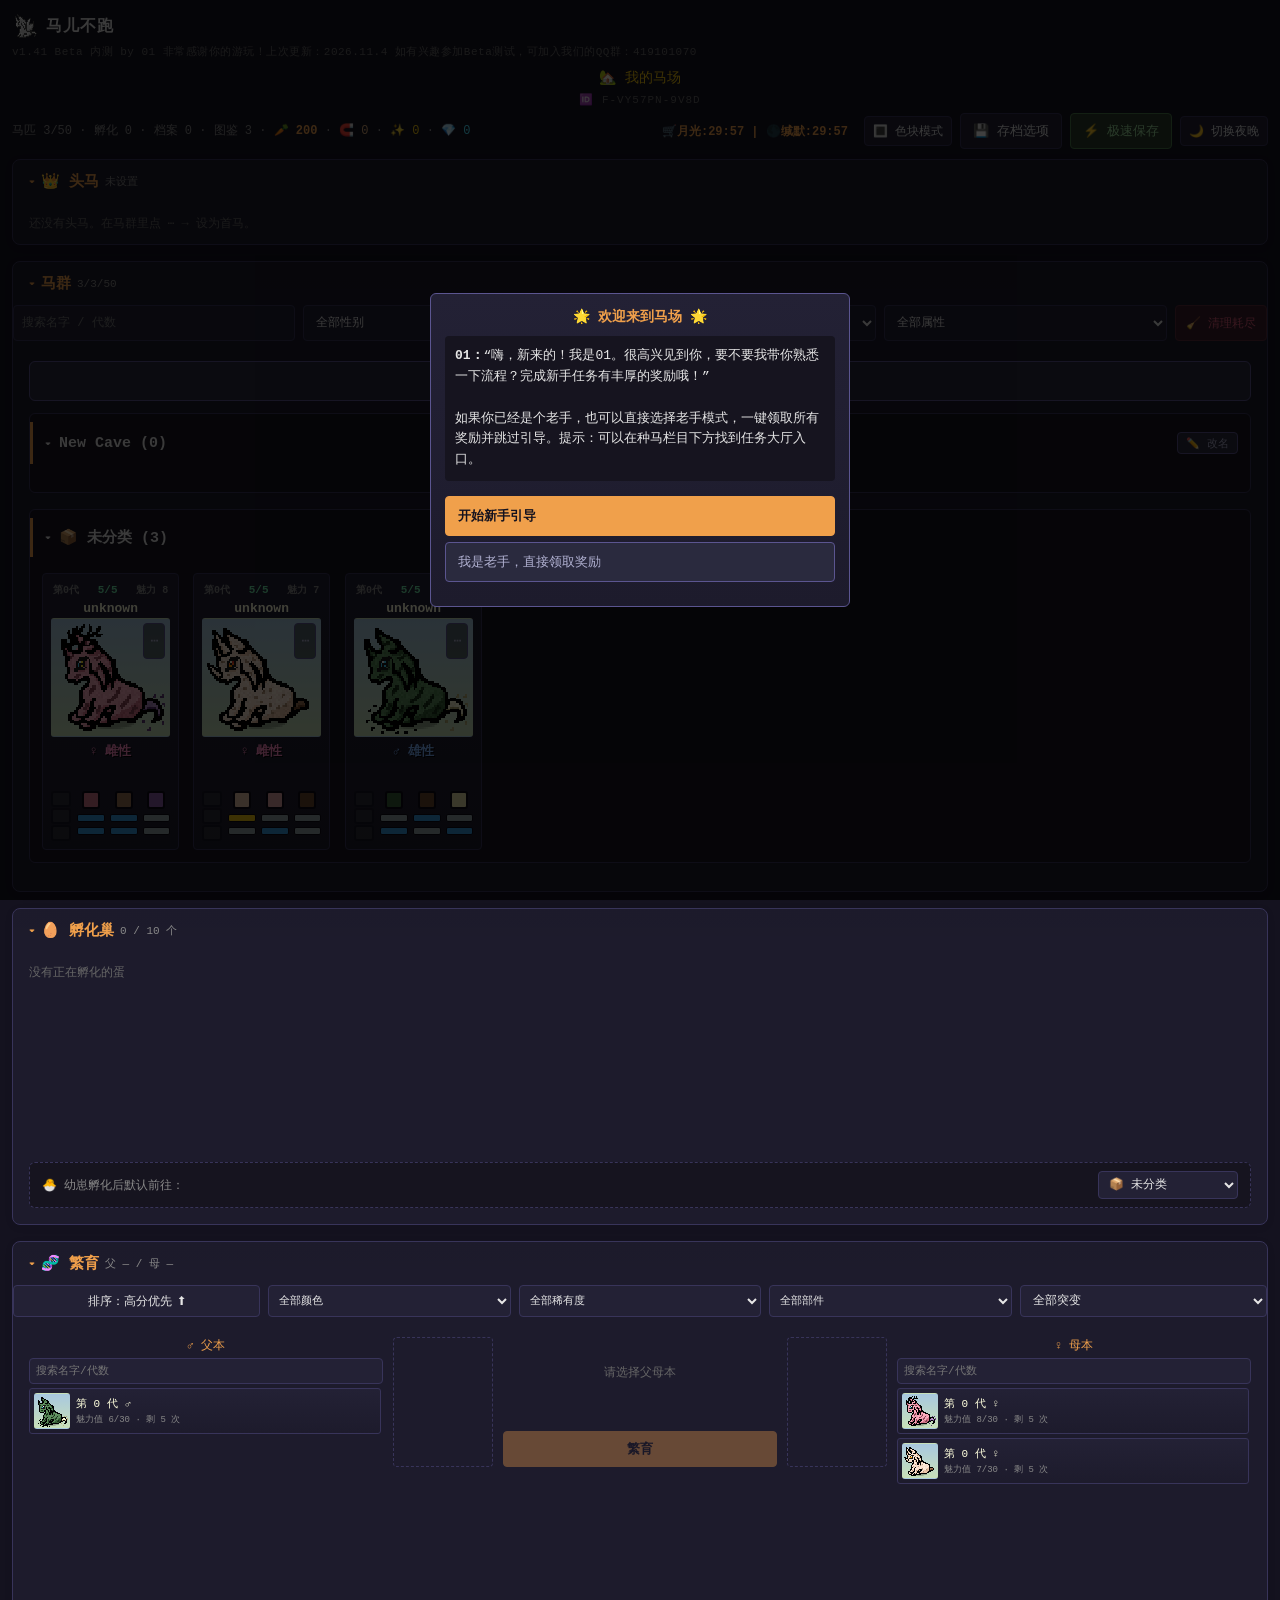
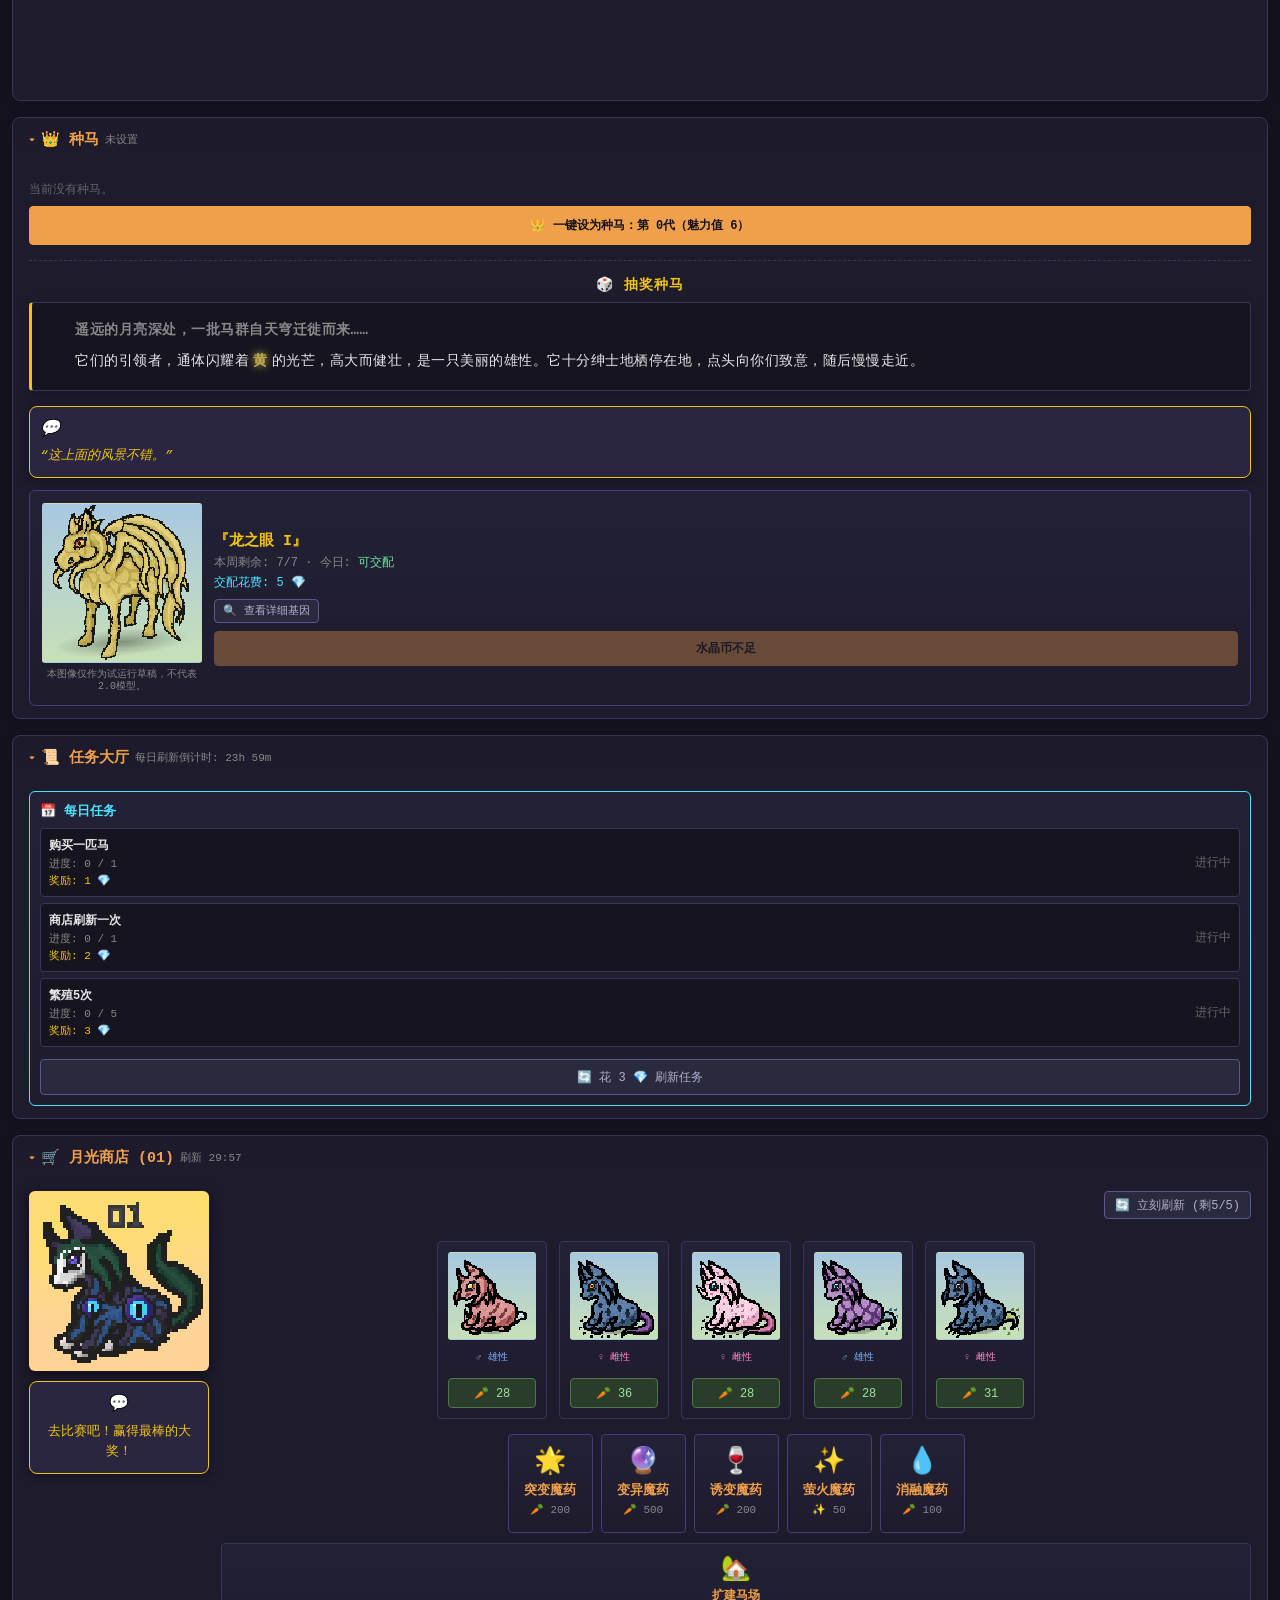
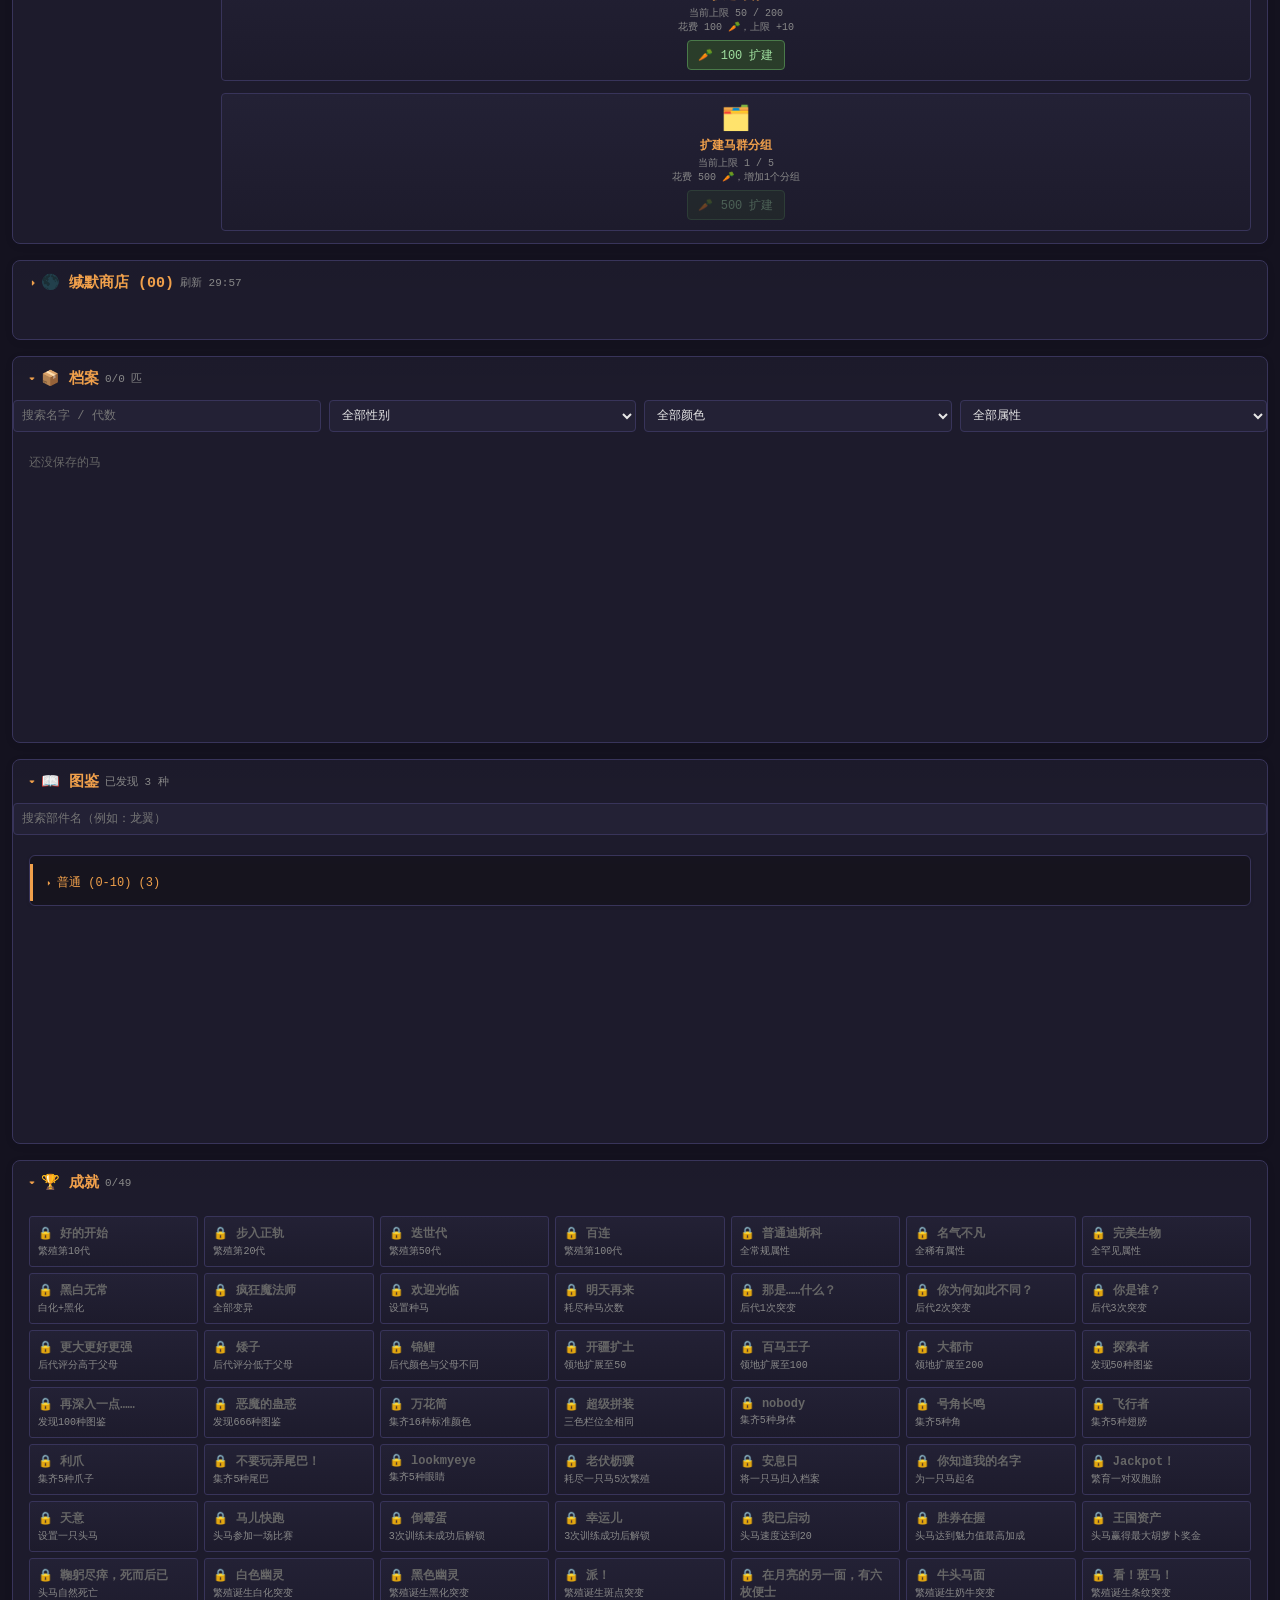
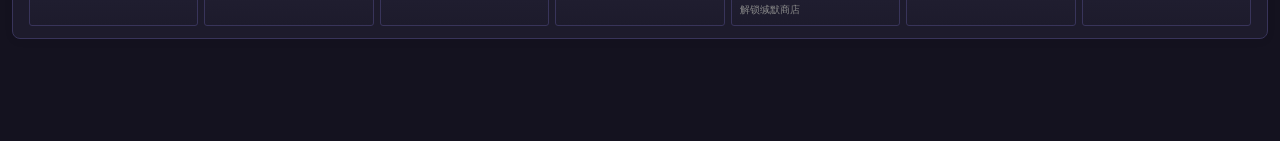
==== commit bf88ead3: "1.41" ====
--- a/index.html
+++ b/index.html
@@ -28,7 +28,7 @@
 
 <h1><img src="images/horse.png" class="logo-icon" alt="" width="28" height="28">马儿不跑</h1>
 
-<div class="meta">v1.40 Beta 内测 by 01 非常感谢你的游玩！上次更新：2026.11.2 如有兴趣参加Beta测试，可加入我们的QQ群：419101070</div>
+<div class="meta">v1.41 Beta 内测 by 01 非常感谢你的游玩！上次更新：2026.11.4 如有兴趣参加Beta测试，可加入我们的QQ群：419101070</div>
 <div id="farmNameBox" style="text-align: center; font-size: 14px; color: var(--farm-name-fg); margin-top: 5px; margin-bottom: 5px; cursor: pointer; max-width: 80%; margin-left: auto; margin-right: auto; overflow: hidden; white-space: nowrap; text-overflow: ellipsis;" onclick="editFarmName()" title="点击修改马场名字">🏡 我的马场</div>
 <div id="farmIdBox" style="text-align: center; font-size: 11px; color: var(--page-muted); margin-top: 2px; margin-bottom: 5px; letter-spacing: 1px;"></div>
 <div class="tb">
--- a/style.css
+++ b/style.css
@@ -1005,7 +1005,7 @@
   box-sizing: border-box;
 }
 #breedMidInfo {
-  height: 45px;
+  height: 60px;
   width: 100%;
   display: flex;
   flex-direction: column;
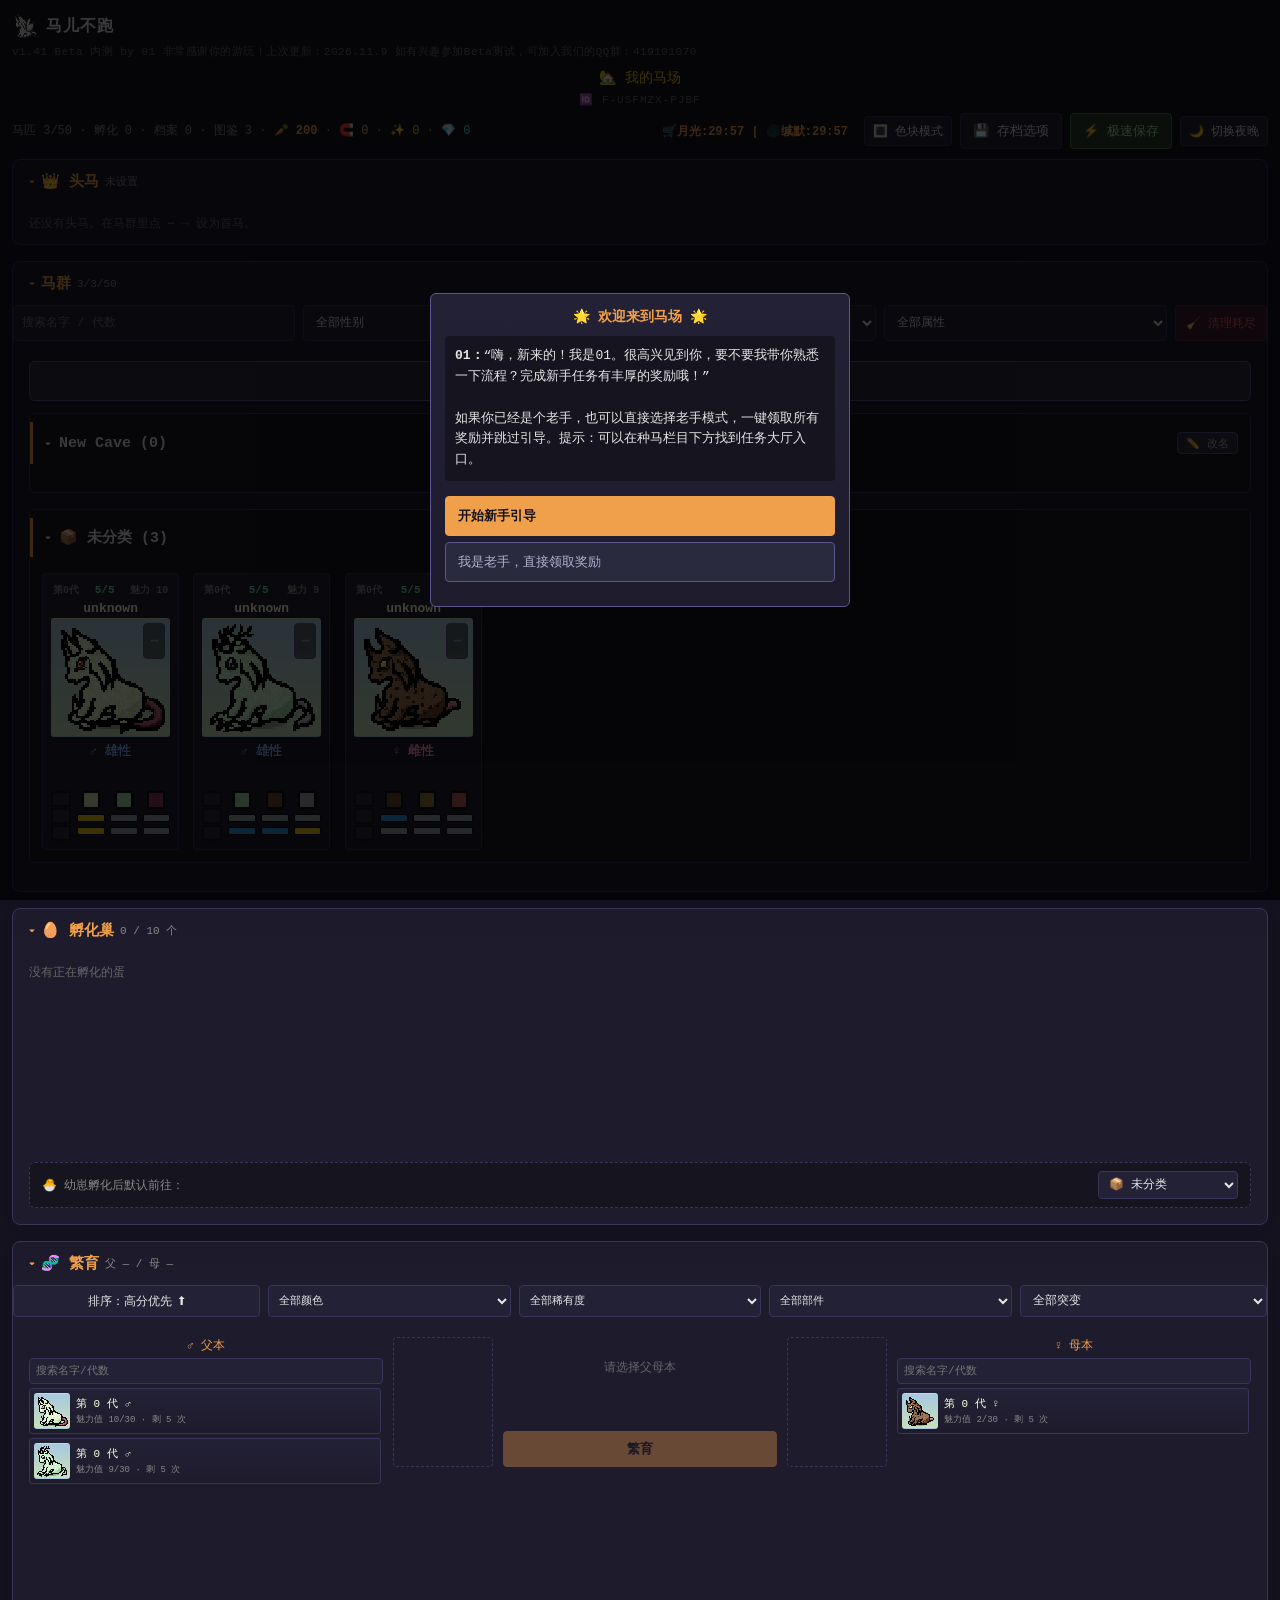
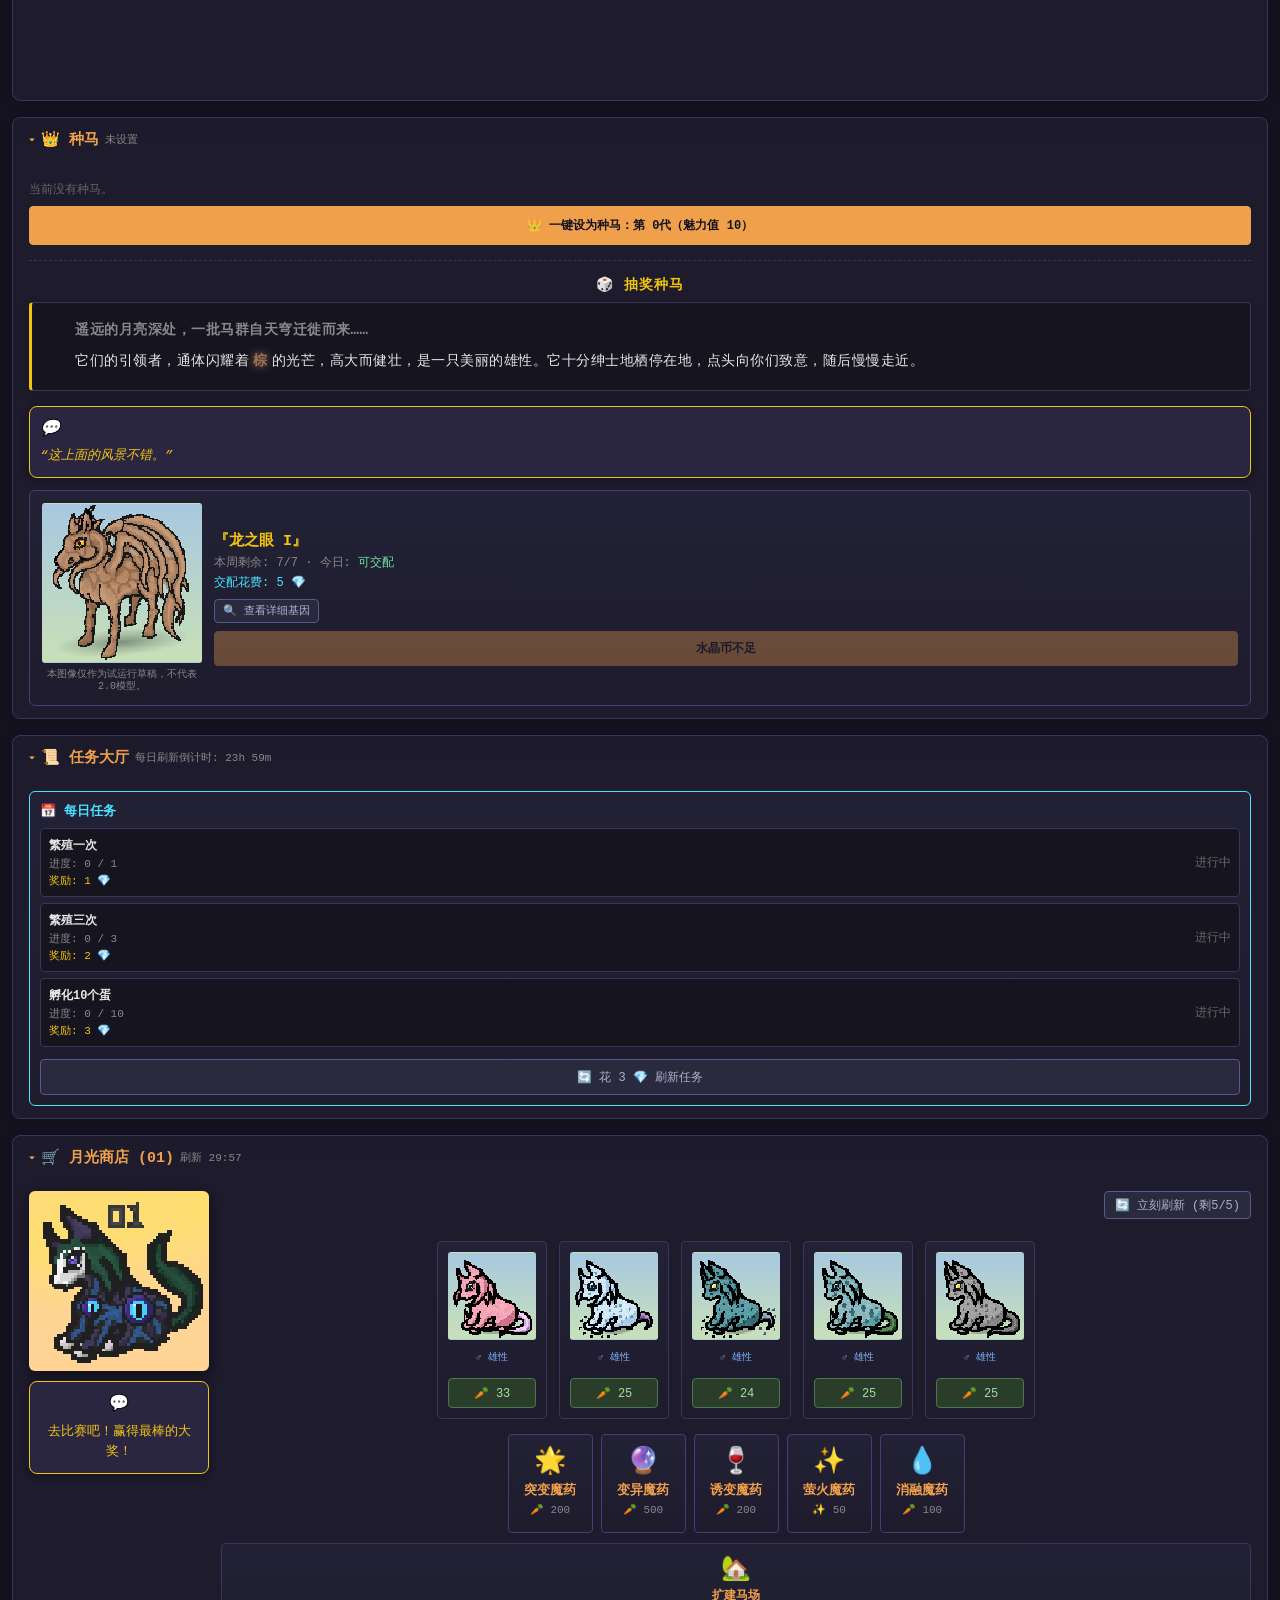
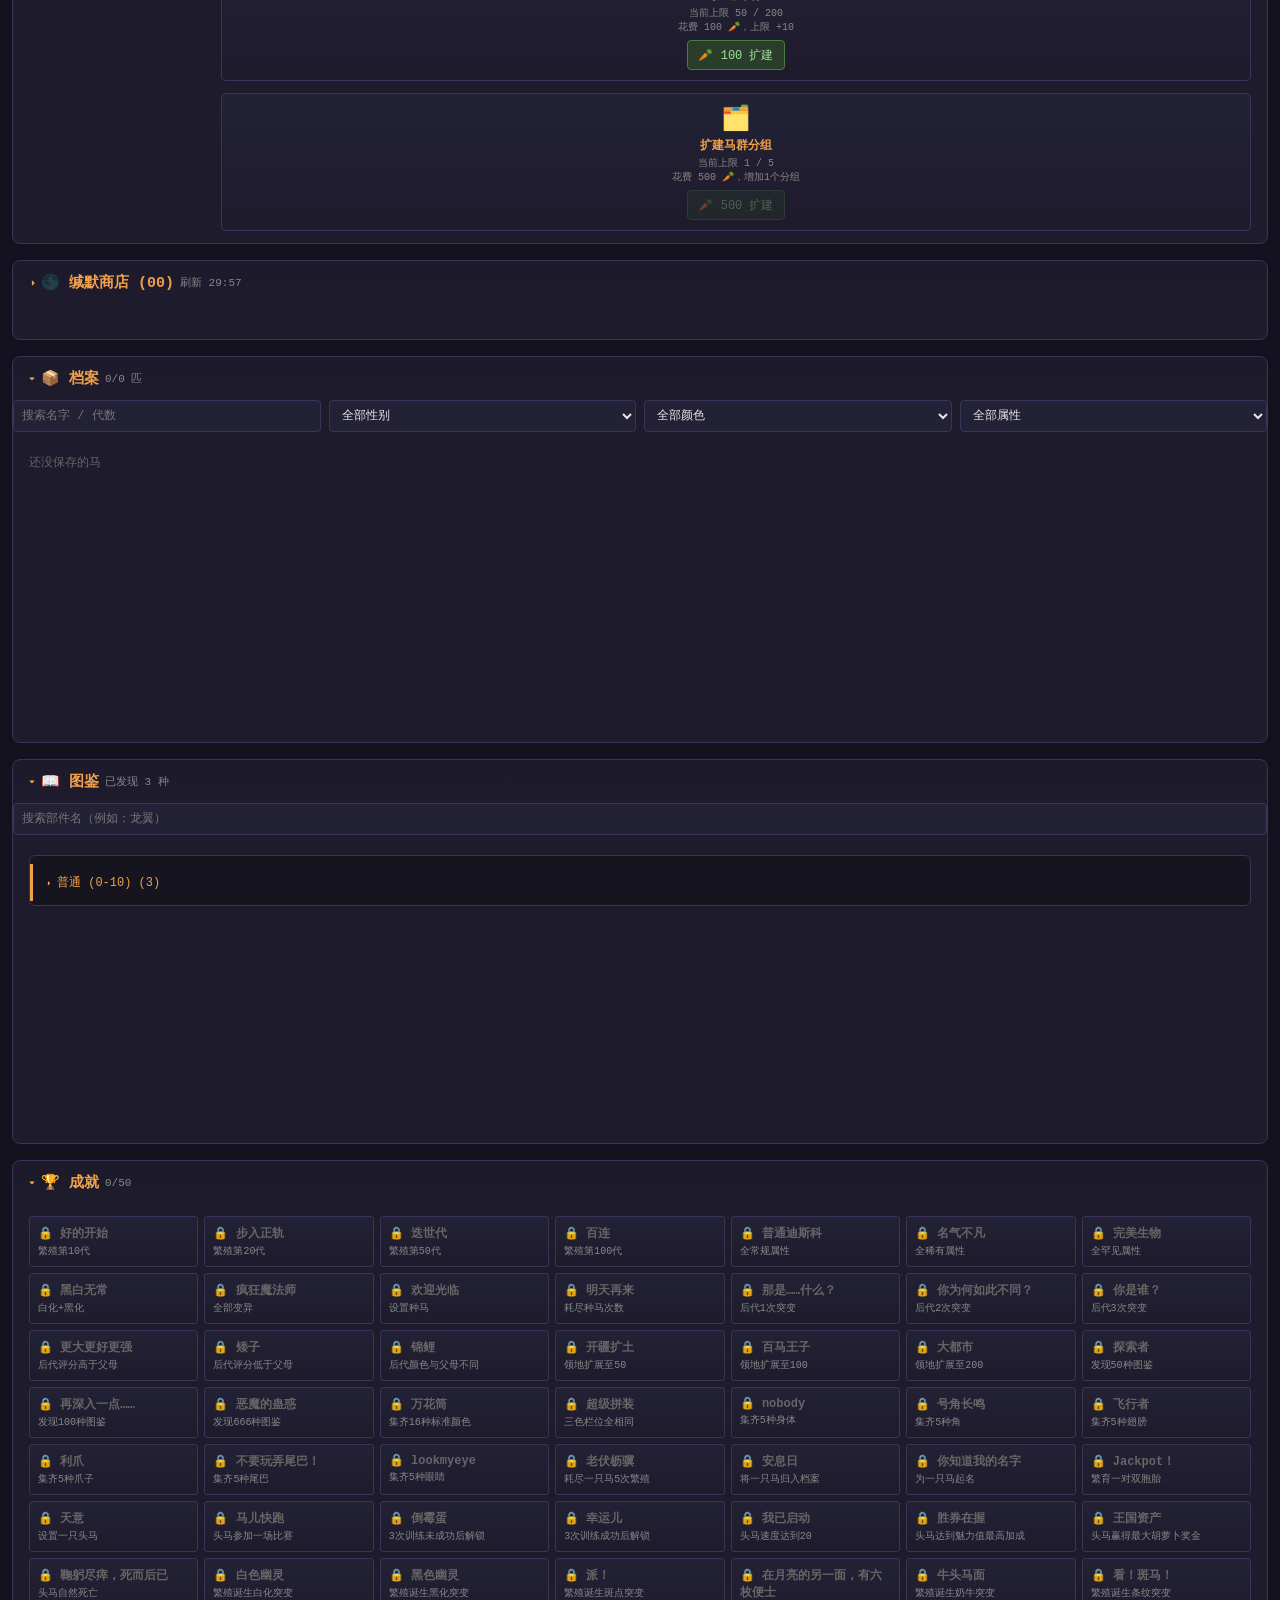
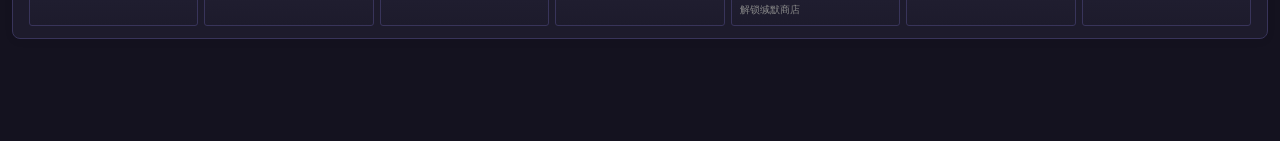
==== commit 4360c35f: "1.41 2026.11.9 bug修复，隐藏成就增加" ====
--- a/index.html
+++ b/index.html
@@ -28,7 +28,7 @@
 
 <h1><img src="images/horse.png" class="logo-icon" alt="" width="28" height="28">马儿不跑</h1>
 
-<div class="meta">v1.41 Beta 内测 by 01 非常感谢你的游玩！上次更新：2026.11.4 如有兴趣参加Beta测试，可加入我们的QQ群：419101070</div>
+<div class="meta">v1.41 Beta 内测 by 01 非常感谢你的游玩！上次更新：2026.11.9 如有兴趣参加Beta测试，可加入我们的QQ群：419101070</div>
 <div id="farmNameBox" style="text-align: center; font-size: 14px; color: var(--farm-name-fg); margin-top: 5px; margin-bottom: 5px; cursor: pointer; max-width: 80%; margin-left: auto; margin-right: auto; overflow: hidden; white-space: nowrap; text-overflow: ellipsis;" onclick="editFarmName()" title="点击修改马场名字">🏡 我的马场</div>
 <div id="farmIdBox" style="text-align: center; font-size: 11px; color: var(--page-muted); margin-top: 2px; margin-bottom: 5px; letter-spacing: 1px;"></div>
 <div class="tb">
--- a/style.css
+++ b/style.css
@@ -1005,14 +1005,15 @@
   box-sizing: border-box;
 }
 #breedMidInfo {
-  height: 60px;
+  min-height: 50px;
+  height: auto;
   width: 100%;
   display: flex;
   flex-direction: column;
   align-items: center;
   justify-content: center;
-  overflow: hidden;
   text-align: center;
+  margin-bottom: 8px; /* 给下面按钮留点空隙 */
 }
 #breedGoBtn {
   width: 100%;
@@ -1254,6 +1255,13 @@
   .pc-only { display: none !important; }
   .mobile-only { display: flex !important; }
   .breed-wrap { flex-direction: column; }
+
+  @media (max-width: 768px) {
+  .breed-center-col {
+    height: auto !important; /* 手机端取消固定高度，让它自然撑开 */
+    min-height: 160px;
+  }
+}
 
   .mdc {
     width: 92% !important;
